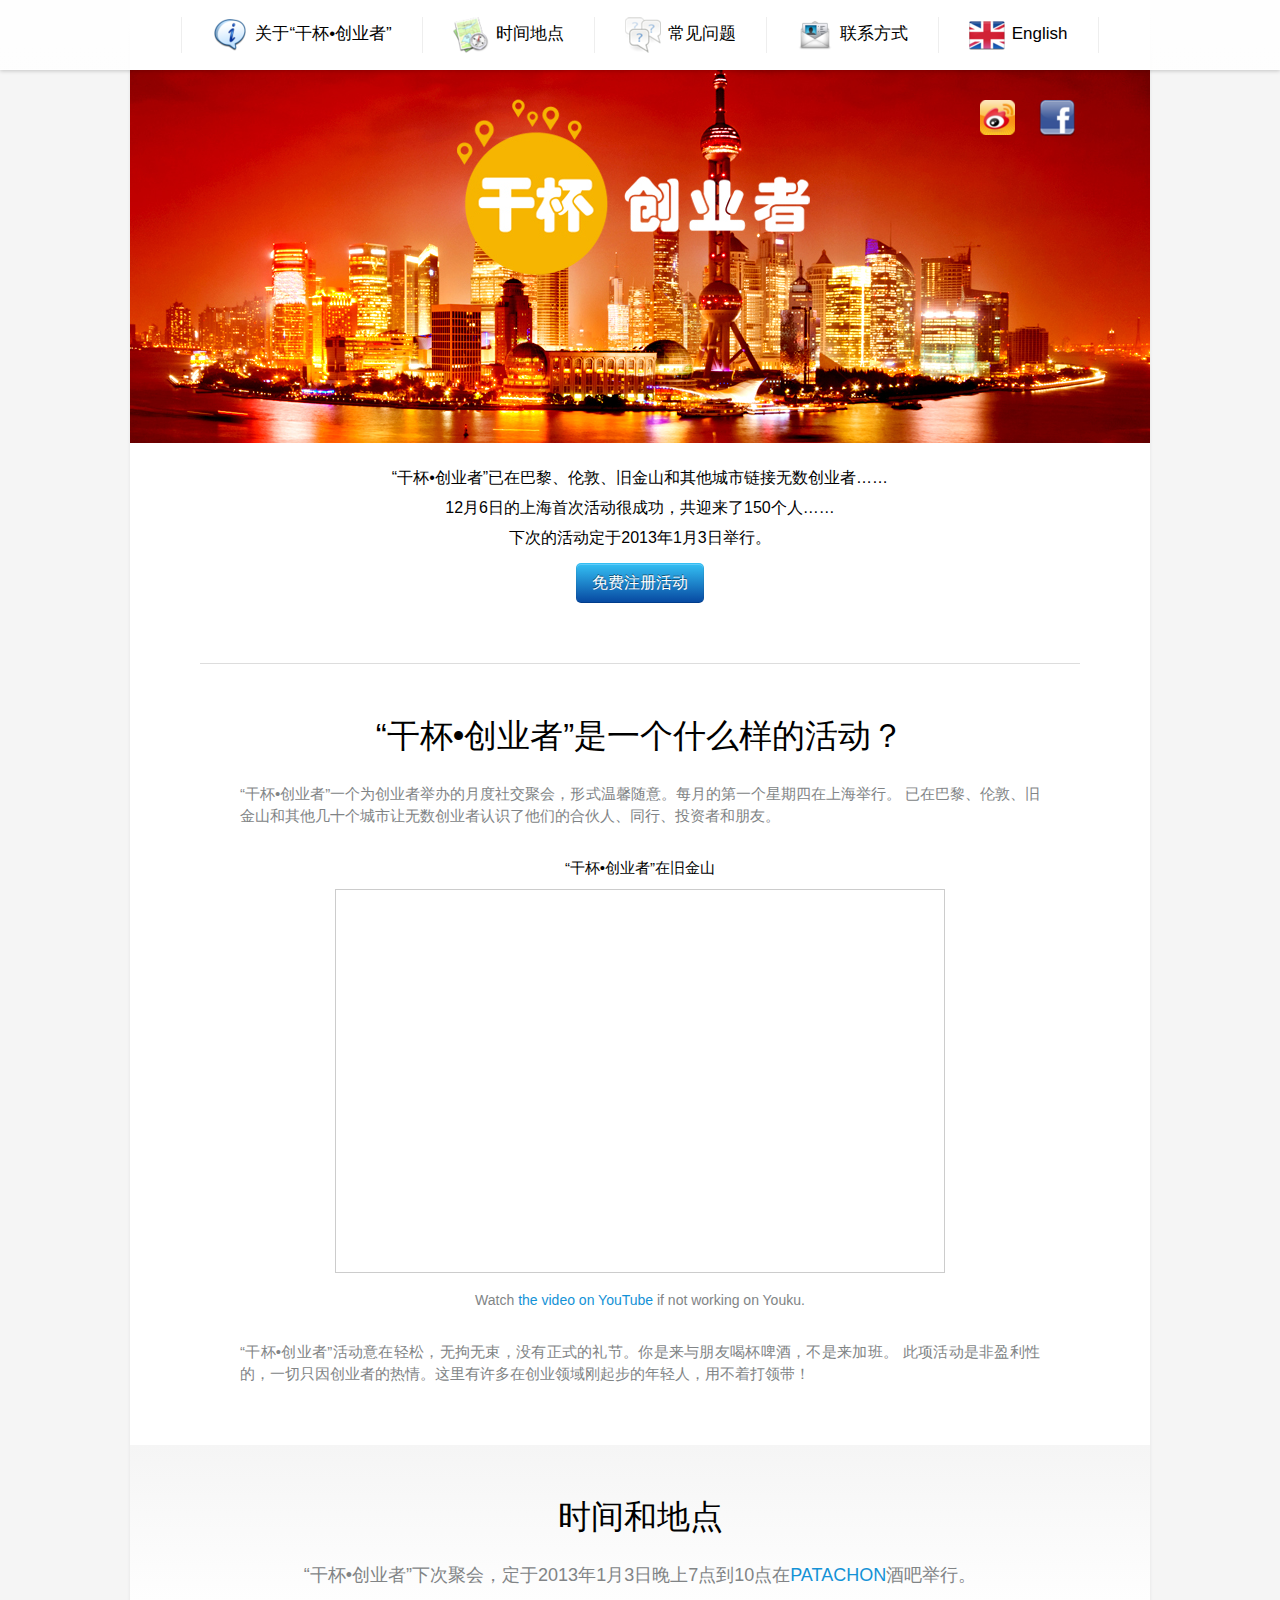
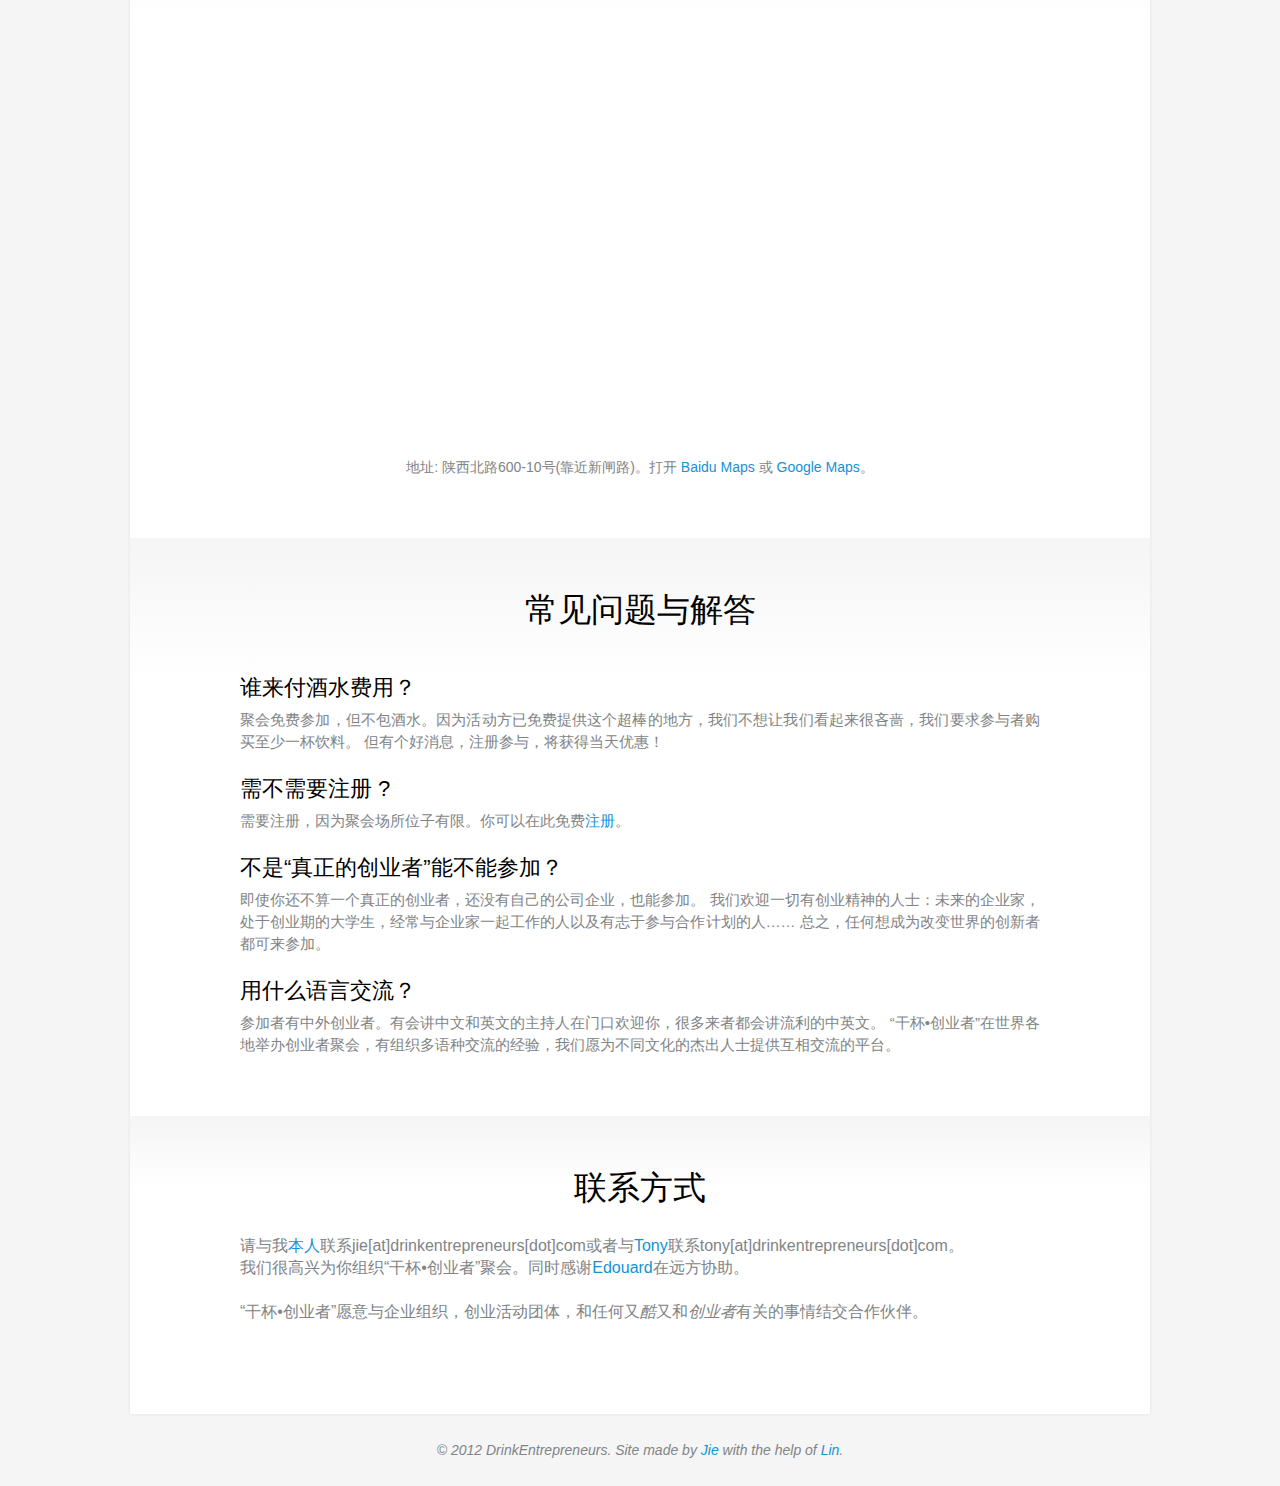
==== chinese.html @ 5ee430a0 "Initial commit" ====
<!DOCTYPE html>
<html class=" js no-touch csstransforms no-csstransforms3d csstransitions fontface video audio" lang="en">
  <head>
    <meta http-equiv="Content-Type" content="text/html; charset=UTF-8">
    <meta charset="utf-8">          
    <meta name="viewport" content="width=1024">
    <title>干杯•创业者</title>
    <link href="css/public.css" rel="stylesheet" type="text/css">
    <link href="css/wallet.css" rel="stylesheet" type="text/css">
    <link rel="shortcut icon" type="image/x-icon" href="images/favicon.png">
    <style type="text/css">
      body { display: none; font-family: "agb","helvetica neue",helvetica,arial,sans-serif;}
    
      .content-section h2 { 
        text-align: center; 
        margin-bottom: 35px; 
        font-family: "agb","helvetica neue",helvetica,arial,sans-serif;
      }
      
      .question { 
        text-align: justify; 
        font-size: 15px; 
        margin-bottom: 25px;       
      }
      
      .question-title { 
        font-size: 22px; 
        color: black; 
        margin-bottom: 10px;
        font-family: "agb","helvetica neue",helvetica,arial,sans-serif;
      }
      
      nav li {
        background-repeat: no-repeat; 
        background-position: 30px 0px;  
        display: inline-block;
        border-right: 1px solid #eeeeee;
        height: 36px;
        margin-top: 17px; 
        padding: 0px 30px
      }
      
      nav a {
        font-size: 17px; 
        margin-left: 43px; 
        line-height: 2em; 
        font-weight: normal; 
        font-family: "agb","helvetica neue",helvetica,arial,sans-serif;
        color: black;
      }
      
      nav a:link {color: black}
      nav a:visited {color: black}
      nav a:active {color: black}
      nav a:hover {color: #1492D6;}
      
      #countdown {
        padding-bottom: 40px; 
        margin: 0px 70px; 
        border-bottom: 1px solid #dddddd;
        text-align: center; 
        font-style: italic; 
        font-size: 13px;        
      }
      
      #social {
        position: absolute;
        top: 30px;
        left: 850px;
      }
      
         #yay {
        padding-bottom: 30px; 
        padding-top: 30px;
        margin: 0px 0px; 
        text-align: center; 
        font-style: italic; 
        border-bottom: 1px solid #dddddd;
        font-size: 25px;        
        color: orange;
        margin-bottom: 10px;
      }
      
    </style>
    <script src="js/modernizr.js" type="text/javascript"></script>
    <script src="js/jquery.min.js" type="text/javascript"></script>

  </head>
  
  <body class="lang-en country-US locale-en-US public cards-product-page has-hero-section" style="display: block; ">
    
   
<div class="header-wrapper">
  <header class="main-header " style="height: 70px;">
    <nav class="header-nav">    
      <ul style="text-align: center">
        <li style="background-image: url('images/what.png'); border-left: 1px solid #eeeeee;">
          <a class="scroll-animate" href="#what">  
            关于“干杯•创业者”
          </a>
        </li><li style="background-image: url('images/whenwhere.png');">
          <a class="scroll-animate" href="#whenwhere">  
            时间地点 
          </a>
        </li><li style="background-image: url('images/faq.png');">
          <a class="scroll-animate" href="#faq">  
            常见问题 
          </a>
        </li><li style="background-image: url('images/contact.png');">
          <a class="scroll-animate" href="#contact">  
            联系方式
          </a>
        </li><li style="background-image: url('images/uk.png');">
          <a class="scroll-animate" href="../">  
            English
          </a>
        </li>       
      </ul>
    </nav>
  </header>
</div>

    
    
<div class="main-content" id="content">
      
      
<section style="height: 70px;">    
</section>
      
      
<section style="position: relative; background-image: url('images/cover_chinese.jpg'); height: 373px;">         
  <div id="social">
    <a href="http://www.weibo.com/drinkentrepreneurs"><img src="images/weibo.png" style="margin-bottom: 1px; margin-right: 20px;"></a>
    <a href="http://www.facebook.com/drinkentrepreneurs.sh"><img src="images/fb.png"></a>
  </div>      
</section>      

<section>         
  <div style="padding-top: 20px; text-align: center; font-size: 16px; color: black; line-height: 30px; 
       font-family: 'agb','helvetica neue',helvetica,arial,sans-serif;">   
    “干杯•创业者”已在巴黎、伦敦、旧金山和其他城市链接无数创业者……<br/>
    12月6日的上海首次活动很成功，共迎来了150个人……<br/>
    下次的活动定于2013年1月3日举行。
  </div>
  <div style="text-align: center; padding-top: 10px; margin-bottom: 20px">
    <a href="https://yoopay.cn/event/drinkentrepreneurs" class="button primary-button scroll-to open-signup-drawer" 
       style="font-size: 16px; font-family: 'agb','helvetica neue',helvetica,arial,sans-serif; padding: 10px 15px;">免费注册活动</a>   
  </div>    
  <div id="countdown"></div>
</section> 
  
<section  id="what" class="content-section">
  <div style="font-size: 15px; text-align: justify; margin: 0px 50px">    
    <h2>“干杯•创业者”是一个什么样的活动？</h2>    
    <p>
      “干杯•创业者”一个为创业者举办的月度社交聚会，形式温馨随意。每月的第一个星期四在上海举行。
      已在巴黎、伦敦、旧金山和其他几十个城市让无数创业者认识了他们的合伙人、同行、投资者和朋友。      
    </p>    
    <div style="margin: 30px 0px; text-align: center">
      <p style="margin-bottom: 10px; font-size: 15px; color: black;  
         font-family: 'agb','helvetica neue',helvetica,arial,sans-serif;" >“干杯•创业者”在旧金山</p>
      
      <iframe style="border: 1px solid #cccccc" height=384 width=610 frameborder=0 src="http://player.youku.com/embed/XNDc4NzQ3Njgw"></iframe>
        
      <p style="margin-top: 10px; font-size: 14px">
        Watch <a href="http://www.youtube.com/watch?v=aeeYpbGVeFc">the video on YouTube</a> if not working on Youku.        
      </p>  
    </div>  
    <p>
      “干杯•创业者”活动意在轻松，无拘无束，没有正式的礼节。你是来与朋友喝杯啤酒，不是来加班。
      此项活动是非盈利性的，一切只因创业者的热情。这里有许多在创业领域刚起步的年轻人，用不着打领带！      
    </p>     
  </div>
</section>
  
      
<section id="whenwhere" class="content-section made-for-mobile">
  <div style="font-size: 18px; text-align: justify;">    
    <h2>时间和地点</h2>    
    <p style="text-align: center; margin-bottom: 35px">
      “干杯•创业者”下次聚会，定于2013年1月3日晚上7点到10点在<a href="http://www.patachoncafe.com/">PATACHON</a>酒吧举行。<br/>      
    </p>        
    <div style="margin: auto; width: 700px;">      
    <iframe width="700" height="420" frameborder="0" scrolling="no" marginheight="0" marginwidth="0" src="https://maps.google.com/maps/ms?msid=217042397330915588977.0004d1cc1b03db2b5a679&amp;msa=0&amp;ie=UTF8&amp;t=m&amp;ll=31.236509,121.453257&amp;spn=0.030823,0.059996&amp;z=14&amp;iwloc=0004d1cc1e9d0b90e06e7&amp;output=embed"></iframe>
    <div style="font-size: 14px; margin-top: 10px; text-align: center">
    地址: 	陕西北路600-10号(靠近新闸路)。打开 
    <a href="http://j.map.baidu.com/poGUg">Baidu Maps</a> 或  
    <a href="https://maps.google.com/maps/ms?msid=217042397330915588977.0004d1cc1b03db2b5a679&msa=0&ll=31.23333,121.452066&spn=0.002436,0.005735">
          Google Maps</a>。 
      
    </div>  
    </div>   
  </div>
</section>      

<section  id="faq" class="content-section made-for-mobile">
  <div style="font-size: 18px; text-align: justify;">    
    <h2>常见问题与解答</h2>    
    <div style="padding: 20px 50px 0px 50px;">
      
      <div class="question">
        <p class="question-title">谁来付酒水费用？</p>          
        <p>
          聚会免费参加，但不包酒水。因为活动方已免费提供这个超棒的地方，我们不想让我们看起来很吝啬，我们要求参与者购买至少一杯饮料。
          但有个好消息，注册参与，将获得当天优惠！
        </p>        
      </div>
      
      <div class="question">
        <p class="question-title">需不需要注册 ? </p>          
        <p>
          需要注册，因为聚会场所位子有限。你可以在此免费<a href="https://yoopay.cn/event/drinkentrepreneurs">注册</a>。          
        </p>        
      </div>
      
      <div class="question">  
        <p class="question-title">不是“真正的创业者”能不能参加？</p>    
        <p>      
          即使你还不算一个真正的创业者，还没有自己的公司企业，也能参加。
          我们欢迎一切有创业精神的人士：未来的企业家，处于创业期的大学生，经常与企业家一起工作的人以及有志于参与合作计划的人……
          总之，任何想成为改变世界的创新者都可来参加。
        </p>
      </div>
      
      <div class="question" style="margin-bottom: 0px;">  
        <p class="question-title">用什么语言交流？</p>    
        <p>      
          参加者有中外创业者。有会讲中文和英文的主持人在门口欢迎你，很多来者都会讲流利的中英文。
          “干杯•创业者”在世界各地举办创业者聚会，有组织多语种交流的经验，我们愿为不同文化的杰出人士提供互相交流的平台。
        </p>
      </div>
        
    </div>
    
  </div>
</section>      
      

<section  id="contact" class="content-section made-for-mobile">
  <div style="font-size: 16px; text-align: justify; margin: 0px 50px">    
    <h2>联系方式</h2>    
    <p>
      请与我<a href="http://www.linkedin.com/in/jiemg">本人</a>联系jie[at]drinkentrepreneurs[dot]com或者与<a href="http://www.linkedin.com/in/gootsingfun">Tony</a>联系tony[at]drinkentrepreneurs[dot]com。<br/>
      我们很高兴为你组织“干杯•创业者”聚会。同时感谢<a href="http://www.linkedin.com/in/edouardf">Edouard</a>在远方协助。
      <br/><br/>
      “干杯•创业者”愿意与企业组织，创业活动团体，和任何又<em>酷</em>又和<em>创业者</em>有关的事情结交合作伙伴。
    </p>             
  </div>
</section>  
  
    </div>

<footer style="padding: 25px; font-style: italic; text-align: center">
  © 2012 DrinkEntrepreneurs. Site made by <a href="http://www.linkedin.com/in/jiemg">Jie</a>
  with the help of <a href="http://www.weibo.com/denglulin">Lin</a>.
</footer>

  <script>
    (function() {
      
      
      var start = new Date(2013, 0, 3, 19);
      
      setInterval(function() {
        var t = t = start - new Date();
        var days, hours, mins, secs;        
        days = Math.floor(t / (24 * 3600000));
        t -= days * 24 * 3600000;
        hours = Math.floor(t / 3600000);
        t -= hours * 3600000;
        mins = Math.floor(t / 60000);
        t -= mins * 60000;
        secs = Math.floor(t / 1000);
        $('#countdown').html('离活动开始还有 '
          + days + '天 '
          + hours + '小时 '
          + mins + '分钟 '
          + secs + '秒'
        );
      }, 1000);
          
      
      $('.scroll-animate').click(function() {
        var scrollTime = {'#what': 800, '#whenwhere': 1200, '#faq': 1400, '#contact': 1800};
        var eltId;
        if (/(#[^#]+)$/.test(this.href)) {
          eltId = RegExp.$1;
          $('html, body').animate({        
            scrollTop: $(eltId).offset().top
          }, scrollTime[eltId]);  
        }      
      });
      
    })();            
  </script>  


</body></html>
---- css/public.css ----
html,body,div,span,applet,object,iframe,h1,h2,h3,h4,h5,h6,p,blockquote,pre,a,abbr,acronym,address,big,cite,code,del,dfn,em,img,ins,kbd,q,s,samp,small,strike,strong,sub,sup,tt,var,b,u,i,center,dl,dt,dd,ol,ul,li,fieldset,form,label,legend,table,caption,tbody,tfoot,thead,tr,th,td,article,aside,canvas,details,embed,figure,figcaption,footer,header,hgroup,menu,nav,output,ruby,section,summary,time,mark,audio,video{margin:0;padding:0;border:0;font:inherit;font-size:100%;vertical-align:baseline}html{line-height:1}ol,ul{list-style:none}table{border-collapse:collapse;border-spacing:0}caption,th,td{text-align:left;font-weight:normal;vertical-align:middle}q,blockquote{quotes:none}q:before,q:after,blockquote:before,blockquote:after{content:"";content:none}a img{border:none}article,aside,details,figcaption,figure,footer,header,hgroup,menu,nav,section,summary{display:block}*,*:after,*:before{-webkit-box-sizing:border-box;-moz-box-sizing:border-box;box-sizing:border-box}@font-face{font-family:"agel";src:url("http://squareup.com/fonts/el.eot");src:url("http://squareup.com/fonts/el.eot?#iefix") format("eot"),url("http://squareup.com/fonts/el.woff") format("woff"),url("http://squareup.com/fonts/el.ttf") format("truetype"),url("http://squareup.com/fonts/el.svgz#agel") format("svg"),url("http://squareup.com/fonts/el.svg#agel") format("svg");font-weight:normal;font-style:normal}@font-face{font-family:"agb";src:url("http://squareup.com/fonts/b.eot");src:url("http://squareup.com/fonts/b.eot?#iefix") format("eot"),url("https://squareup.com/fonts/b.woff") format("woff"),url("http://squareup.com/fonts/b.ttf") format("truetype"),url("http://squareup.com/fonts/b.svgz#agb") format("svg"),url("http://squareup.com/fonts/b.svg#agb") format("svg");font-weight:normal;font-style:normal}.hidden{display:none}.i-helper{position:relative}.i-helper sup{display:none;position:absolute;top:0;right:0;font-size:10px;color:#fff;font-weight:bold;padding:2px;background:#000}.i-helper:hover{background-color:#eee}.i-helper:hover sup{display:block}.control-sprite,.video-link-to-page:before,.video-link:before,.video-link-to-page:hover:before,.video-link:hover:before,.video-link-thumb:before,.video-link-thumb:hover:before{background:url('../images/video/control-s142419643a.png') no-repeat}.link-icon-sprite,.link-icon-play:after,.link-icon-arrow:after{background:url('../images/sprites/link-icon-s68c1164fb1.png') no-repeat}.link-icon,.link-icon-play,.link-icon-arrow{display:inline-block}.link-icon:after,.link-icon-play:after,.link-icon-arrow:after{display:-moz-inline-stack;display:inline-block;vertical-align:middle;*vertical-align:auto;zoom:1;*display:inline;content:" ";vertical-align:top;margin-left:4px;margin-top:1px}.link-icon-play:after{background-position:0 -25px;height:25px;width:26px}.link-icon-arrow:after{background-position:0 0;height:25px;width:26px}.ie8 .link-icon-arrow{vertical-align:middle}.icon-sprite,.message-box:after,.message-box-success:after,.message-box-error:after,.cardcase-message-success .sms-success,.icon-iphone:before,.icon-android:before,.icon-twitter:before,.icon-twitter-color:before,.icon-twitter:hover:before,.icon-twitter-color:hover:before,.icon-facebook:before,.icon-facebook-color:before,.icon-facebook:hover:before,.icon-facebook-color:hover:before{background:url('../images/form/icon-s7050c96a6a.png') no-repeat}.navigation-sprite,.navigation-amex,.navigation-ca,.navigation-cards-accepted,.navigation-current-left,.navigation-current-right,.navigation-discover,.navigation-feature-fast,.navigation-feature-price,.navigation-globe,.navigation-locale-active,.navigation-mastercard,.navigation-price,.navigation-register,.navigation-time,.navigation-usa,.navigation-visa,.navigation-wallet,.navigation-x-icon,.navigation-icon-register,.navigation-icon-cards,.nav-drawer .close-drawer,.nav-drawer .visa,.nav-drawer .mastercard,.nav-drawer .amex,.nav-drawer .discover,.nav-drawer .price,.nav-drawer .time,.selected-locale:after,.activation-selected-locale:after,.locale-prompt .locale.us span:before,.locale-prompt .activation-locale.us span:before,.activation-locale-prompt .locale.us span:before,.activation-locale-prompt .activation-locale.us span:before,.locale-prompt .locale.ca span:before,.locale-prompt .activation-locale.ca span:before,.activation-locale-prompt .locale.ca span:before,.activation-locale-prompt .activation-locale.ca span:before,.locale-prompt .locale.active span:after,.locale-prompt .activation-locale.active span:after,.activation-locale-prompt .locale.active span:after,.activation-locale-prompt .activation-locale.active span:after,.video-container .close-window{background:url('../images/sprites/navigation-s81c7de0ab4.png') no-repeat}.navigation-amex{background-position:0 -408px;height:25px;width:25px}.navigation-ca{background-position:0 -713px;height:16px;width:21px}.navigation-cards-accepted{background-position:0 -189px;height:31px;width:268px}.navigation-current-left{background-position:0 -582px;height:131px;width:3px}.navigation-current-right{background-position:0 -451px;height:131px;width:3px}.navigation-discover{background-position:0 -320px;height:25px;width:46px}.navigation-feature-fast{background-position:0 -375px;height:33px;width:25px}.navigation-feature-price{background-position:0 -220px;height:32px;width:43px}.navigation-globe{background-position:0 -433px;height:18px;width:19px}.navigation-locale-active{background-position:0 -277px;height:18px;width:18px}.navigation-mastercard{background-position:0 -252px;height:25px;width:34px}.navigation-price{background-position:0 -98px;height:40px;width:51px}.navigation-register{background-position:0 -138px;height:51px;width:60px}.navigation-time{background-position:0 -51px;height:47px;width:33px}.navigation-usa{background-position:0 -729px;height:16px;width:21px}.navigation-visa{background-position:0 -295px;height:25px;width:35px}.navigation-wallet{background-position:0 0;height:51px;width:60px}.navigation-x-icon{background-position:0 -345px;height:30px;width:30px}.supported-devices-sprite,.supported-devices-apple,.supported-devices-check,.supported-devices-droid,.supported-devices li:after{background:url('../images/sprites/supported-devices-s23dc1a5f0c.png') no-repeat}.supported-devices-apple{background-position:0 -13px;height:18px;width:15px}.supported-devices-check{background-position:0 0;height:13px;width:13px}.supported-devices-droid{background-position:0 -31px;height:23px;width:20px}.payment-types-sprite,.payment-types-american-express,.payment-types-card,.payment-types-cash,.payment-types-cvv-american-express,.payment-types-cvv,.payment-types-diners,.payment-types-discover,.payment-types-jcb,.payment-types-mastercard,.payment-types-other,.payment-types-redeem,.payment-types-square,.payment-types-tab,.payment-types-total,.payment-types-visa{text-indent:-119988px;overflow:hidden;text-align:left;display:-moz-inline-stack;display:inline-block;vertical-align:middle;*vertical-align:auto;zoom:1;*display:inline;vertical-align:baseline;width:32px;height:22px}.payment-types-sprite,.payment-types-american-express,.payment-types-card,.payment-types-cash,.payment-types-cvv-american-express,.payment-types-cvv,.payment-types-diners,.payment-types-discover,.payment-types-jcb,.payment-types-mastercard,.payment-types-other,.payment-types-redeem,.payment-types-square,.payment-types-tab,.payment-types-total,.payment-types-visa{background:url('../images/sprites/payment-types-s45d1b2ec52.png') no-repeat}.payment-types-american-express{background-position:0 -138px}.payment-types-card{background-position:0 -50px}.payment-types-cash{background-position:0 -314px}.payment-types-cvv-american-express{background-position:0 -28px}.payment-types-cvv{background-position:0 -204px}.payment-types-diners{background-position:0 -160px}.payment-types-discover{background-position:0 -226px}.payment-types-jcb{background-position:0 -182px}.payment-types-mastercard{background-position:0 -94px}.payment-types-other{background-position:0 -270px}.payment-types-redeem{background-position:0 -248px}.payment-types-square{background-position:0 -292px}.payment-types-tab{background-position:0 -72px}.payment-types-total{background-position:0 0}.payment-types-visa{background-position:0 -116px}@media only screen and (max-device-width: 480px){html{-webkit-text-size-adjust:none}}body{-webkit-font-smoothing:antialiased;-webkit-text-stroke:1px rgba(0,0,0,0);color:#818486}body,table,input,textarea,select,button{font:normal 14px "helvetica neue",helvetica,arial,sans-serif;line-height:22px}pre,code{font:normal 13px courier,"courier new",fixed-width;line-height:22px}em{font-style:italic}strong,th{font-weight:bold}td{vertical-align:top}small{font-size:12px;line-height:inherit}.inverted-section{color:#fff}h1,h2,h3,h4{color:#000;font-weight:normal}.inverted-section h1,.inverted-section h2,.inverted-section h3,.inverted-section h4{color:#fff}h1{font:44px/1 "helvetica neue",helvetica,arial,sans-serif}.fontface h1{font-family:"agb","helvetica neue",helvetica,arial,sans-serif}.inverted-section h1{color:#fff}.content-header h1{line-height:33px}h2{font-size:33px;line-height:34px}h2:first-child{line-height:24px}h1 .product-name,h2 .product-name{font-weight:100}.fontface h1 .product-name,.fontface h2 .product-name{font-family:"agel","agb","helvetica neue",helvetica,arial,sans-serif}h3{font-size:27px;line-height:34px}h4{font-size:18px;line-height:24px}.control-sprite,.video-link-to-page:before,.video-link:before,.video-link-to-page:hover:before,.video-link:hover:before,.video-link-thumb:before,.video-link-thumb:hover:before{background:url('../images/video/control-s142419643a.png') no-repeat}.link-icon-sprite,.link-icon-play:after,.link-icon-arrow:after{background:url('../images/sprites/link-icon-s68c1164fb1.png') no-repeat}.link-icon,.link-icon-play,.link-icon-arrow{display:inline-block}.link-icon:after,.link-icon-play:after,.link-icon-arrow:after{display:-moz-inline-stack;display:inline-block;vertical-align:middle;*vertical-align:auto;zoom:1;*display:inline;content:" ";vertical-align:top;margin-left:4px;margin-top:1px}.link-icon-play:after{background-position:0 -25px;height:25px;width:26px}.link-icon-arrow:after{background-position:0 0;height:25px;width:26px}.ie8 .link-icon-arrow{vertical-align:middle}.icon-sprite,.message-box:after,.message-box-success:after,.message-box-error:after,.cardcase-message-success .sms-success,.icon-iphone:before,.icon-android:before,.icon-twitter:before,.icon-twitter-color:before,.icon-twitter:hover:before,.icon-twitter-color:hover:before,.icon-facebook:before,.icon-facebook-color:before,.icon-facebook:hover:before,.icon-facebook-color:hover:before{background:url('../images/form/icon-s7050c96a6a.png') no-repeat}.navigation-sprite,.navigation-amex,.navigation-ca,.navigation-cards-accepted,.navigation-current-left,.navigation-current-right,.navigation-discover,.navigation-feature-fast,.navigation-feature-price,.navigation-globe,.navigation-locale-active,.navigation-mastercard,.navigation-price,.navigation-register,.navigation-time,.navigation-usa,.navigation-visa,.navigation-wallet,.navigation-x-icon,.navigation-icon-register,.navigation-icon-cards,.nav-drawer .close-drawer,.nav-drawer .visa,.nav-drawer .mastercard,.nav-drawer .amex,.nav-drawer .discover,.nav-drawer .price,.nav-drawer .time,.selected-locale:after,.activation-selected-locale:after,.locale-prompt .locale.us span:before,.locale-prompt .activation-locale.us span:before,.activation-locale-prompt .locale.us span:before,.activation-locale-prompt .activation-locale.us span:before,.locale-prompt .locale.ca span:before,.locale-prompt .activation-locale.ca span:before,.activation-locale-prompt .locale.ca span:before,.activation-locale-prompt .activation-locale.ca span:before,.locale-prompt .locale.active span:after,.locale-prompt .activation-locale.active span:after,.activation-locale-prompt .locale.active span:after,.activation-locale-prompt .activation-locale.active span:after,.video-container .close-window{background:url('../images/sprites/navigation-s81c7de0ab4.png') no-repeat}.navigation-amex{background-position:0 -408px;height:25px;width:25px}.navigation-ca{background-position:0 -713px;height:16px;width:21px}.navigation-cards-accepted{background-position:0 -189px;height:31px;width:268px}.navigation-current-left{background-position:0 -582px;height:131px;width:3px}.navigation-current-right{background-position:0 -451px;height:131px;width:3px}.navigation-discover{background-position:0 -320px;height:25px;width:46px}.navigation-feature-fast{background-position:0 -375px;height:33px;width:25px}.navigation-feature-price{background-position:0 -220px;height:32px;width:43px}.navigation-globe{background-position:0 -433px;height:18px;width:19px}.navigation-locale-active{background-position:0 -277px;height:18px;width:18px}.navigation-mastercard{background-position:0 -252px;height:25px;width:34px}.navigation-price{background-position:0 -98px;height:40px;width:51px}.navigation-register{background-position:0 -138px;height:51px;width:60px}.navigation-time{background-position:0 -51px;height:47px;width:33px}.navigation-usa{background-position:0 -729px;height:16px;width:21px}.navigation-visa{background-position:0 -295px;height:25px;width:35px}.navigation-wallet{background-position:0 0;height:51px;width:60px}.navigation-x-icon{background-position:0 -345px;height:30px;width:30px}.supported-devices-sprite,.supported-devices-apple,.supported-devices-check,.supported-devices-droid,.supported-devices li:after{background:url('../images/sprites/supported-devices-s23dc1a5f0c.png') no-repeat}.supported-devices-apple{background-position:0 -13px;height:18px;width:15px}.supported-devices-check{background-position:0 0;height:13px;width:13px}.supported-devices-droid{background-position:0 -31px;height:23px;width:20px}.prose p,.prose ul,.prose ol,.prose blockquote,.prose address,.prose pre,.prose form{margin-bottom:20px}.prose p:last-child,.prose ul:last-child,.prose ol:last-child,.prose blockquote:last-child,.prose address:last-child,.prose pre:last-child,.prose form:last-child{margin-bottom:0}.prose h1,.prose h2,.prose h3{margin-bottom:5px}.prose h4{margin-bottom:3px}.prose h1+h2{margin-top:20px}.prose h1+p{margin-top:30px}.prose h1+.intro{margin-top:15px}.prose h1+p.deck{font-size:27px;line-height:36px;color:#a7a9aa;margin-top:12px}.prose h2+h3,.prose h2+h4{margin-top:20px}.prose h2+p{margin-top:10px}.prose h2+p.intro{margin-top:16px}.prose p+h2{margin-top:60px}.prose h3+p{margin-top:10px}.prose h3+h4{margin-top:40px}.prose h3+ul.bullet-list,.prose h3+ul.decimal-list,.prose h3+ul.alpha-list,.prose h3+ol.decimal-list{margin-top:10px}.prose ul.bullet-list+h3,.prose ul.decimal-list+h3,.prose ul.alpha-list+h3{margin-top:45px}.prose h2+h3.kicker{color:#818486;font-size:33px;margin:10px 0 20px}.prose h4+ul.bullet-list,.prose h4+ul.decimal-list,.prose h4+ul.alpha-list,.prose h4+ol.decimal-list{margin-top:10px}.prose p+h4{margin-top:30px}.prose p.intro{font-size:18px;line-height:26px}.prose blockquote{padding:20px 20px 0}.prose .bullet-list,.prose .decimal-list,.prose .alpha-list{list-style-type:disc;padding-left:1.25em}.prose .bullet-list li,.prose .decimal-list li,.prose .alpha-list li{margin-bottom:10px}.prose .decimal-list{list-style-type:decimal;padding-left:1.5em}.prose .alpha-list{list-style-type:lower-alpha;padding-left:1.5em}.prose .two-digit-decimal-list{padding-left:2em}.prose .tight-list li{margin-bottom:0}.manual-breaks{white-space:nowrap;overflow:auto}.step-list{counter-reset:section;overflow:hidden;*zoom:1}.step-list li{float:left}.step-list li:last-child{margin-right:0}.step-list li:before{counter-increment:section;content:counter(section);display:block;width:46px;height:46px;background:#f0f0f0;-webkit-border-radius:23px;-moz-border-radius:23px;-ms-border-radius:23px;-o-border-radius:23px;border-radius:23px;line-height:46px;font-size:26px;text-shadow:1px 1px 0 #fff;-webkit-box-shadow:inset 0 1px 1px rgba(0,0,0,0.3);-moz-box-shadow:inset 0 1px 1px rgba(0,0,0,0.3);box-shadow:inset 0 1px 1px rgba(0,0,0,0.3);text-align:center;margin-bottom:15px;color:#818486}.centered-step-list li{text-align:center}.centered-step-list li:before{margin-right:auto;margin-left:auto}.two-step-list li{width:435px;margin-right:30px}.ie8 .two-step-list li{margin-right:15px}.three-step-list li{width:280px;margin-right:30px}.ie8 .three-step-list li{margin-right:20px}.four-step-list li{width:204px;margin-right:28px}.ie8 .four-step-list li{margin-right:20px}.supported-devices{margin:25px 0 0 0;overflow:hidden;*zoom:1}.supported-devices h4{border-bottom:1px solid #e8e8e9;line-height:40px;font-weight:normal}.supported-devices li{position:relative;line-height:40px;border-bottom:1px solid #e8e8e9}.supported-devices li:after{content:"";display:block;position:absolute;right:0;top:10px;background-position:0 0;height:13px;width:13px}.supported-devices em{display:block;margin-top:10px;line-height:18px}.supported-devices .ios-devices,.supported-devices .android-devices{float:left;width:50%}.supported-devices .ios-devices h4:after,.supported-devices .android-devices h4:after{content:"";position:relative;display:inline-block;left:8px}a:link{-webkit-tap-highlight-color:#d4eefb}::-moz-selection{background:#cdd0d4;text-shadow:none}::selection{background:#cdd0d4;text-shadow:none}a{outline:0;text-decoration:none;color:#1492d6}a:visited,a.visited{color:#1492d6}a:hover,a.hover{color:#0e6999;outline:none}a:active,a.active{color:#094261}a.block,a.block-hover{display:block;color:#818486}a.block .link,a.block-hover .link{color:#1492d6}a.block:hover .link,a.block-hover:hover .link{color:#0e6999}a.block:active .link,a.block-hover:active .link{color:#094261}a.block-hover .link{color:#818486}a.block-hover:hover .link{color:#1492d6}.right-arrow:after{content:" ▸"}.lt-ie9 .right-arrow:after{content:" ►"}.centered-element,.header-nav,.nav-drawer .drawer-content,.footer-content,.main-content,.aside-content{width:1020px;margin:0 auto}html{background:#f5f5f5 url('../images/public/noise.gif') fixed}.nav-list{margin:0;padding:0;border:0;overflow:hidden;*zoom:1}.nav-list li{list-style-image:none;list-style-type:none;margin-left:0;display:-moz-inline-stack;display:inline-block;vertical-align:middle;*vertical-align:auto;zoom:1;*display:inline;white-space:nowrap}.horizontal-list,.article-nav{text-align:center}.horizontal-list .nav-list,.article-nav .nav-list{white-space:nowrap}.horizontal-list .nav-item,.article-nav .nav-item{margin-right:-1px;border-right:1px solid #e8e8e9;padding:0 14px;text-align:center;line-height:0.8}.horizontal-list .nav-item:last-child,.article-nav .nav-item:last-child{border:none;padding-right:0}.horizontal-list .nav-item:first-child,.article-nav .nav-item:first-child{padding-left:0}.horizontal-list .current,.article-nav .current{color:#373e43}.header-wrapper{position:relative}.main-header{background:#eee;background:rgba(255,255,255,0.95);background:-webkit-gradient(linear, 50% 0%, 50% 95, color-stop(0%, rgba(255,255,255,0.95)), color-stop(100%, rgba(255,255,255,0.85)));background:-webkit-linear-gradient(rgba(255,255,255,0.95) 0px,rgba(255,255,255,0.85) 95px);background:-moz-linear-gradient(rgba(255,255,255,0.95) 0px,rgba(255,255,255,0.85) 95px);background:-o-linear-gradient(rgba(255,255,255,0.95) 0px,rgba(255,255,255,0.85) 95px);background:linear-gradient(rgba(255,255,255,0.95) 0px,rgba(255,255,255,0.85) 95px);margin-bottom:50px;-webkit-box-shadow:0 1px 4px rgba(0,0,0,0.2);-moz-box-shadow:0 1px 4px rgba(0,0,0,0.2);box-shadow:0 1px 4px rgba(0,0,0,0.2);border-bottom:1px solid #fff;min-width:1020px;height:110px}.main-header .ie8{background:#fff}.has-hero-section .main-header{position:absolute;top:0;width:100%;z-index:100}.main-header a.home-link,.main-header a.nav-link{background:transparent;-webkit-transition:background 0.2s ease-in-out;-moz-transition:background 0.2s ease-in-out;-o-transition:background 0.2s ease-in-out;transition:background 0.2s ease-in-out}.main-header a.home-link:hover,.main-header a.nav-link:hover{background:#f0f0f0;background:-webkit-gradient(linear, 50% 0%, 50% 100%, color-stop(0%, rgba(63,71,77,0.14)), color-stop(100%, rgba(255,255,255,0)));background:-webkit-linear-gradient(rgba(63,71,77,0.14) 0%,rgba(255,255,255,0) 100%);background:-moz-linear-gradient(rgba(63,71,77,0.14) 0%,rgba(255,255,255,0) 100%);background:-o-linear-gradient(rgba(63,71,77,0.14) 0%,rgba(255,255,255,0) 100%);background:linear-gradient(rgba(63,71,77,0.14) 0%,rgba(255,255,255,0) 100%)}.main-header .home-link,.main-header .actions,.main-header .product-nav{position:absolute;top:0;height:110px}.main-header .home-link{left:0;display:block;width:232px;padding:41px 60px 0}.main-header .actions{right:1px;z-index:1;width:192px;padding:20px 0 0 60px;background:url('[data-uri]') no-repeat}.authenticated .main-header .actions{padding:40px 0 0;text-align:center}.authenticated .main-header .actions a{display:block}.main-header .actions .account-link{margin-bottom:9px;font-weight:bold}.cards-product-page .main-header .actions{background:0}.main-header .signup-button{margin-bottom:11px}.header-nav{position:relative;*zoom:1;width:1020px}.header-nav:after{content:"";display:table;clear:both}.product-nav{right:192px;width:597px;background:url('[data-uri]') no-repeat;padding-left:1px}.square-product-page .product-nav{background:none}.product-nav .nav-link{display:block;position:relative;text-align:center;height:110px;padding:73px 0 0;font-size:13px;color:#a7a9aa}.product-nav .nav-link:active{-webkit-box-shadow:inset 0 5px 16px rgba(66,69,72,0.35);-moz-box-shadow:inset 0 5px 16px rgba(66,69,72,0.35);box-shadow:inset 0 5px 16px rgba(66,69,72,0.35)}.product-nav strong{color:#3f474c;opacity:1;-webkit-transition:opacity 0.2s ease-in-out;-moz-transition:opacity 0.2s ease-in-out;-o-transition:opacity 0.2s ease-in-out;transition:opacity 0.2s ease-in-out}.ie8 .product-nav strong,.ie9 .product-nav strong{opacity:1;display:block}.product-nav span.nav-link{position:relative;background:#e8e8e8;background:-webkit-gradient(linear, 50% 0%, 50% 80, color-stop(0%, #e8e8e8), color-stop(100%, rgba(232,232,232,0)));background:-webkit-linear-gradient(#e8e8e8 0px,rgba(232,232,232,0) 80px);background:-moz-linear-gradient(#e8e8e8 0px,rgba(232,232,232,0) 80px);background:-o-linear-gradient(#e8e8e8 0px,rgba(232,232,232,0) 80px);background:linear-gradient(#e8e8e8 0px,rgba(232,232,232,0) 80px)}.product-nav span.nav-link:before,.product-nav span.nav-link:after{position:absolute;top:0;content:"";width:100%;height:100%;-webkit-mask-image:-webkit-gradient(linear, left top, left bottom, color-stop(0, #000), color-stop(0.15, rgba(0,0,0,0.5)), color-stop(0.9, rgba(0,0,0,0)))}.product-nav span.nav-link:before{right:0;-webkit-box-shadow:inset -1px 0 1px rgba(0,0,0,0.25);-moz-box-shadow:inset -1px 0 1px rgba(0,0,0,0.25);box-shadow:inset -1px 0 1px rgba(0,0,0,0.25)}.product-nav span.nav-link:after{left:0;-webkit-box-shadow:inset 1px 0 1px rgba(0,0,0,0.25);-moz-box-shadow:inset 1px 0 1px rgba(0,0,0,0.25);box-shadow:inset 1px 0 1px rgba(0,0,0,0.25)}.product-nav .tagline{display:block;font-size:12px;line-height:12px;color:#939799}.product-nav .nav-icon{position:absolute;top:21px}.register-nav-item{width:298px}.wallet-nav-item{width:298px;background:url('[data-uri]') left 0 no-repeat}.navigation-icon-register{background-position:0 -138px;height:51px;width:60px;left:119px}.navigation-icon-cards{background-position:0 0;height:51px;width:60px;left:119px}.nav-drawer{width:100%;min-width:1020px;background:#1d1e20 url('[data-uri]');background:url('[data-uri]'),-webkit-gradient(linear, 50% 0%, 50% 100%, color-stop(0%, #1d1e20), color-stop(75%, rgba(58,60,61,0.8)), color-stop(100%, #1d1e20)),#1d1e20;background:url('[data-uri]'),-webkit-linear-gradient(#1d1e20 0%,rgba(58,60,61,0.8) 75%,#1d1e20 100%),#1d1e20;background:url('[data-uri]'),-moz-linear-gradient(#1d1e20 0%,rgba(58,60,61,0.8) 75%,#1d1e20 100%),#1d1e20;background:url('[data-uri]'),-o-linear-gradient(#1d1e20 0%,rgba(58,60,61,0.8) 75%,#1d1e20 100%),#1d1e20;background:url('[data-uri]'),linear-gradient(#1d1e20 0%,rgba(58,60,61,0.8) 75%,#1d1e20 100%),#1d1e20;display:none;position:relative}.nav-drawer .drawer-content{position:relative;display:none;width:1020px;-webkit-box-shadow:0 1px rgba(0,0,0,0.1);-moz-box-shadow:0 1px rgba(0,0,0,0.1);box-shadow:0 1px rgba(0,0,0,0.1);padding:30px 60px}.nav-drawer .drawer-content .ie8{background-color:#15191a}.nav-drawer .drawer-content h2{text-align:left;color:#fff}.fontface .nav-drawer .drawer-content h2{font-family:"agb","helvetica neue",helvetica,arial,sans-serif}.nav-drawer .drawer-content h2,.nav-drawer .drawer-content p{text-shadow:1px 1px 0 rgba(0,0,0,0.5)}.nav-drawer .close-drawer{background-position:0 -345px;height:30px;width:30px;text-indent:-119988px;overflow:hidden;text-align:left;position:absolute;right:20px;top:45px}.nav-drawer .signup-errors{margin-bottom:0}.nav-drawer .signin-form{left:190px}.nav-drawer .features{overflow:hidden;*zoom:1;margin:27px 0 -10px;color:#818486}.nav-drawer .feature{height:65px;position:relative;float:left;padding-top:10px;border-left:1px solid rgba(255,255,255,0.05);-webkit-box-shadow:-1px 0 0 rgba(0,0,0,0.35);-moz-box-shadow:-1px 0 0 rgba(0,0,0,0.35);box-shadow:-1px 0 0 rgba(0,0,0,0.35)}.nav-drawer .feature:first-child{border-left:none;-webkit-box-shadow:none;-moz-box-shadow:none;box-shadow:none}.nav-drawer .feature-cards{width:215px;padding:20px 0 0 0}.nav-drawer .feature-cards i{float:left;margin-right:15px}.nav-drawer .visa{background-position:0 -295px;height:25px;width:35px}.nav-drawer .mastercard{background-position:0 -252px;height:25px;width:34px}.nav-drawer .amex{background-position:0 -408px;height:25px;width:25px}.nav-drawer .discover{background-position:0 -320px;height:25px;width:46px}.nav-drawer .price,.nav-drawer .time{position:absolute}.nav-drawer .price{background-position:0 -98px;height:40px;width:51px;top:12px;left:17px}.nav-drawer .time{background-position:0 -51px;height:47px;width:33px;top:10px;left:20px}.nav-drawer .feature-price{width:240px;padding-left:80px}.nav-drawer .feature-time{width:240px;padding-left:70px}.nav-drawer .feature-device{padding-left:27px}.nav-drawer .signup-section{height:300px}.nav-drawer .signup-section .intro{text-align:left}.nav-drawer .signin-section{position:relative;height:123px}.page-error .nav-drawer .signin-section{height:150px}.nav-drawer .signin-section .signin-form{position:absolute;top:45px}.nav-drawer .signin-section .title{position:absolute;top:42px;left:60px}.nav-drawer .signin-section .account-actions{position:absolute;line-height:18px;top:53px;left:775px}.nav-drawer .signin-section .close-drawer{top:48px}.article-nav{padding-top:60px;font-size:18px}.article-nav .nav-list{padding-bottom:60px}.article-nav .nav-item{padding:0 20px}.footer-content{padding:30px 0 60px;color:#a7a9aa;text-shadow:0 1px 0 #fff}.footer-content .nav-list .nav-item:after{content:"";position:absolute;right:0;top:6px;height:12px;width:1px;background-color:#e2e2e2;border-bottom:1px solid #fff}.nav-list .nav-item{vertical-align:baseline;padding:0 16px;position:relative}.nav-list .nav-item a{color:#a7a9aa;-webkit-transition:color 0.3s ease-in-out;-moz-transition:color 0.3s ease-in-out;-o-transition:color 0.3s ease-in-out;transition:color 0.3s ease-in-out}.nav-list .nav-item a:hover{color:#454a4f}.nav-list .nav-item:last-child:after{content:none}.top-tier{text-align:center;border-bottom:1px solid #e2e2e2;padding:0 0 16px;margin-bottom:8px}.bottom-tier{padding:0 12px}.copyright{float:right;padding:8px 16px 0 0}.locale-selector,.activation-locale-selector{position:relative}.activation-locale-selector{width:200px}.selected-locale,.activation-selected-locale{position:relative;display:inline-block;padding:8px 40px 8px 16px;border-radius:6px;cursor:pointer;color:#a7a9aa}.selected-locale:after,.activation-selected-locale:after{content:"";background-position:0 -433px;height:18px;width:19px;position:absolute;right:15px;top:10px}.selected-locale:hover,.activation-selected-locale:hover{background-image:-webkit-gradient(linear, 50% 0%, 50% 100%, color-stop(0%, rgba(0,0,0,0.02)), color-stop(100%, rgba(0,0,0,0.08)));background-image:-webkit-linear-gradient(rgba(0,0,0,0.02),rgba(0,0,0,0.08));background-image:-moz-linear-gradient(rgba(0,0,0,0.02),rgba(0,0,0,0.08));background-image:-o-linear-gradient(rgba(0,0,0,0.02),rgba(0,0,0,0.08));background-image:linear-gradient(rgba(0,0,0,0.02),rgba(0,0,0,0.08));-webkit-box-shadow:0 -1px #fff,inset 0 -1px rgba(0,0,0,0.07),inset 1px 0 rgba(0,0,0,0.02),inset -1px 0 rgba(0,0,0,0.02);-moz-box-shadow:0 -1px #fff,inset 0 -1px rgba(0,0,0,0.07),inset 1px 0 rgba(0,0,0,0.02),inset -1px 0 rgba(0,0,0,0.02);box-shadow:0 -1px #fff,inset 0 -1px rgba(0,0,0,0.07),inset 1px 0 rgba(0,0,0,0.02),inset -1px 0 rgba(0,0,0,0.02)}.selected-locale:active,.selected-locale:active:hover,.activation-selected-locale:active,.activation-selected-locale:active:hover{background-color:#e7e7e7;background-image:none;-webkit-box-shadow:inset 0 0 3px rgba(0,0,0,0.2),inset 0 1px rgba(0,0,0,0.05),0 1px #fff;-moz-box-shadow:inset 0 0 3px rgba(0,0,0,0.2),inset 0 1px rgba(0,0,0,0.05),0 1px #fff;box-shadow:inset 0 0 3px rgba(0,0,0,0.2),inset 0 1px rgba(0,0,0,0.05),0 1px #fff}.selected-locale:hover,.selected-locale:active,.active .selected-locale,.selected-locale:visited,.activation-selected-locale:hover,.activation-selected-locale:active,.active .activation-selected-locale,.activation-selected-locale:visited{color:#a7a9aa}.active .selected-locale,.active .selected-locale:hover,.active .activation-selected-locale,.active .activation-selected-locale:hover{background-image:none;background-color:#e8e8e8;-webkit-box-shadow:inset 0 0 3px rgba(0,0,0,0.1),inset 0 1px rgba(0,0,0,0.05),0 1px #fff;-moz-box-shadow:inset 0 0 3px rgba(0,0,0,0.1),inset 0 1px rgba(0,0,0,0.05),0 1px #fff;box-shadow:inset 0 0 3px rgba(0,0,0,0.1),inset 0 1px rgba(0,0,0,0.05),0 1px #fff}.locale-list,.activation-locale-list{margin-top:15px}.locale-prompt,.activation-locale-prompt{position:absolute;bottom:52px;left:0;width:242px;padding:25px 0;z-index:1000;background-color:#f5f5f5;background-image:-webkit-gradient(linear, 50% 0%, 50% 100%, color-stop(0%, #fafafa), color-stop(100%, #f5f5f5));background-image:-webkit-linear-gradient(#fafafa,#f5f5f5);background-image:-moz-linear-gradient(#fafafa,#f5f5f5);background-image:-o-linear-gradient(#fafafa,#f5f5f5);background-image:linear-gradient(#fafafa,#f5f5f5);-webkit-box-shadow:inset 0 0 0 1px rgba(255,255,255,0.9),0 0 0 1px rgba(0,0,0,0.08),0 3px 8px rgba(0,0,0,0.2);-moz-box-shadow:inset 0 0 0 1px rgba(255,255,255,0.9),0 0 0 1px rgba(0,0,0,0.08),0 3px 8px rgba(0,0,0,0.2);box-shadow:inset 0 0 0 1px rgba(255,255,255,0.9),0 0 0 1px rgba(0,0,0,0.08),0 3px 8px rgba(0,0,0,0.2);border-radius:6px;filter:progid:DXImageTransform.Microsoft.Alpha(Opacity=0);opacity:0;visibility:hidden;-webkit-transform:translate3d(0, 14px, 0);-moz-transform:translate3d(0, 14px, 0);-ms-transform:translate3d(0, 14px, 0);-o-transform:translate3d(0, 14px, 0);transform:translate3d(0, 14px, 0);-webkit-transition:visibility 0s linear,opacity 0.5s ease-in-out,-webkit-transform 0.5s ease-in-out;-webkit-transition-delay:0.5s,0s,0s;-moz-transition:visibility 0s linear 0.5s,opacity 0.5s ease-in-out,-moz-transform 0.5s ease-in-out;-o-transition:visibility 0s linear 0.5s,opacity 0.5s ease-in-out,-o-transform 0.5s ease-in-out;transition:visibility 0s linear 0.5s,opacity 0.5s ease-in-out,transform 0.5s ease-in-out}.active .locale-prompt,.active .activation-locale-prompt{filter:progid:DXImageTransform.Microsoft.Alpha(Opacity=100);opacity:1;visibility:visible;-webkit-transform:translate3d(0, 0, 0);-moz-transform:translate3d(0, 0, 0);-ms-transform:translate3d(0, 0, 0);-o-transform:translate3d(0, 0, 0);transform:translate3d(0, 0, 0);-webkit-transition:visibility 0s linear,opacity 0.5s ease-in-out,-webkit-transform 0.5s cubic-bezier(0.175, 0.855, 0.32, 1.275);-webkit-transition-delay:0s,0s,0s;-moz-transition:visibility 0s linear 0s,opacity 0.5s ease-in-out,-moz-transform 0.5s cubic-bezier(0.175, 0.855, 0.32, 1.275);-o-transition:visibility 0s linear 0s,opacity 0.5s ease-in-out,-o-transform 0.5s cubic-bezier(0.175, 0.855, 0.32, 1.275);transition:visibility 0s linear 0s,opacity 0.5s ease-in-out,transform 0.5s cubic-bezier(0.175, 0.855, 0.32, 1.275)}.locale-prompt:before,.activation-locale-prompt:before{content:"";display:block;width:14px;height:14px;background:#f5f5f5;position:absolute;left:22px;bottom:-7px;-webkit-transform:rotate(45deg);-moz-transform:rotate(45deg);-ms-transform:rotate(45deg);-o-transform:rotate(45deg);transform:rotate(45deg);border:solid rgba(0,0,0,0.2);border-width:0 1px 1px 0;-webkit-box-shadow:2px 2px 4px rgba(0,0,0,0.06);-moz-box-shadow:2px 2px 4px rgba(0,0,0,0.06);box-shadow:2px 2px 4px rgba(0,0,0,0.06)}.locale-prompt h3,.activation-locale-prompt h3{font-size:23px;line-height:26px;margin-bottom:10px;padding:0 26px}.locale-prompt .locale,.locale-prompt .activation-locale,.activation-locale-prompt .locale,.activation-locale-prompt .activation-locale{position:relative;padding:6px 28px 7px;font-size:16px;color:#818486;cursor:pointer}.locale-prompt .locale:hover,.locale-prompt .activation-locale:hover,.activation-locale-prompt .locale:hover,.activation-locale-prompt .activation-locale:hover{color:#444}.locale-prompt .locale span,.locale-prompt .activation-locale span,.activation-locale-prompt .locale span,.activation-locale-prompt .activation-locale span{position:relative;display:inline-block;padding:0 27px}.locale-prompt .locale span:before,.locale-prompt .activation-locale span:before,.activation-locale-prompt .locale span:before,.activation-locale-prompt .activation-locale span:before{content:"";position:absolute;left:0;top:3px}.locale-prompt .locale.us span:before,.locale-prompt .activation-locale.us span:before,.activation-locale-prompt .locale.us span:before,.activation-locale-prompt .activation-locale.us span:before{background-position:0 -729px;height:16px;width:21px}.locale-prompt .locale.ca span:before,.locale-prompt .activation-locale.ca span:before,.activation-locale-prompt .locale.ca span:before,.activation-locale-prompt .activation-locale.ca span:before{background-position:0 -713px;height:16px;width:21px}.locale-prompt .locale.active,.locale-prompt .activation-locale.active,.activation-locale-prompt .locale.active,.activation-locale-prompt .activation-locale.active{color:#363636;font-weight:500;background-color:#e9e9e9;-webkit-box-shadow:0 1px #fff,inset 1px 0 rgba(255,255,255,0.8),inset -1px 0 rgba(255,255,255,0.8),inset 0 0 4px rgba(0,0,0,0.06);-moz-box-shadow:0 1px #fff,inset 1px 0 rgba(255,255,255,0.8),inset -1px 0 rgba(255,255,255,0.8),inset 0 0 4px rgba(0,0,0,0.06);box-shadow:0 1px #fff,inset 1px 0 rgba(255,255,255,0.8),inset -1px 0 rgba(255,255,255,0.8),inset 0 0 4px rgba(0,0,0,0.06)}.locale-prompt .locale.active span:after,.locale-prompt .activation-locale.active span:after,.activation-locale-prompt .locale.active span:after,.activation-locale-prompt .activation-locale.active span:after{content:"";position:absolute;right:0;top:2px;background-position:0 -277px;height:18px;width:18px}.main-content,.aside-content{background:#fff no-repeat;border-bottom:1px solid #fff;-webkit-box-shadow:0 0 3px #e1e1e3;-moz-box-shadow:0 0 3px #e1e1e3;box-shadow:0 0 3px #e1e1e3}.aside-content{margin-top:20px}.content-header{margin:0 60px;padding-bottom:60px;text-align:center}.content-header:first-child{padding-top:60px}.content-section{margin:0 60px;border-top:1px solid #e8e8e9;padding:90px 0;position:relative}.content-section:first-child,.hero-section+.content-section{padding-top:60px;border-top:none}.content-section:only-child{padding:60px 0}.hero-section{padding:190px 60px 60px;margin:0;position:relative}.embossed-section{background:#ddd;background:-webkit-gradient(linear, 50% 0%, 50% 100%, color-stop(0%, rgba(0,0,0,0.07)), color-stop(100%, rgba(0,0,0,0)));background:-webkit-linear-gradient(rgba(0,0,0,0.07),rgba(0,0,0,0));background:-moz-linear-gradient(rgba(0,0,0,0.07),rgba(0,0,0,0));background:-o-linear-gradient(rgba(0,0,0,0.07),rgba(0,0,0,0));background:linear-gradient(rgba(0,0,0,0.07),rgba(0,0,0,0));-webkit-box-shadow:0 2px 0 rgba(255,255,255,0.75),0 0 0 1px rgba(0,0,0,0.15) inset,0 1px 1px -1px rgba(0,0,0,0.2) inset;-moz-box-shadow:0 2px 0 rgba(255,255,255,0.75),0 0 0 1px rgba(0,0,0,0.15) inset,0 1px 1px -1px rgba(0,0,0,0.2) inset;box-shadow:0 2px 0 rgba(255,255,255,0.75),0 0 0 1px rgba(0,0,0,0.15) inset,0 1px 1px -1px rgba(0,0,0,0.2) inset;-webkit-border-radius:6px;-moz-border-radius:6px;-ms-border-radius:6px;-o-border-radius:6px;border-radius:6px;margin:0 60px 60px}.embossed-section p{margin-top:5px}.ie8 .embossed-section{border:1px solid #b0b0b0}.inverted-section{background-color:#15191a}.inverted-section.content-header,.inverted-section.content-section{margin:0;padding-right:60px;padding-left:60px}.inverted-section.content-section{border-color:#fff}.content-header+.inverted-section.content-section{border:none;padding-top:0}.inverted-section .article-nav .current{color:#fff}.locale-selector,.activation-locale-selector{position:relative}.selected-locale,.activation-selected-locale{position:relative;display:inline-block;padding:8px 40px 8px 16px;border-radius:6px;cursor:pointer;color:#a7a9aa}.selected-locale:after,.activation-selected-locale:after{content:"";background-position:0 -433px;height:18px;width:19px;position:absolute;right:15px;top:10px}.selected-locale:hover,.activation-selected-locale:hover{background-image:-webkit-gradient(linear, 50% 0%, 50% 100%, color-stop(0%, rgba(0,0,0,0.02)), color-stop(100%, rgba(0,0,0,0.08)));background-image:-webkit-linear-gradient(rgba(0,0,0,0.02),rgba(0,0,0,0.08));background-image:-moz-linear-gradient(rgba(0,0,0,0.02),rgba(0,0,0,0.08));background-image:-o-linear-gradient(rgba(0,0,0,0.02),rgba(0,0,0,0.08));background-image:linear-gradient(rgba(0,0,0,0.02),rgba(0,0,0,0.08));-webkit-box-shadow:0 -1px #fff,inset 0 -1px rgba(0,0,0,0.07),inset 1px 0 rgba(0,0,0,0.02),inset -1px 0 rgba(0,0,0,0.02);-moz-box-shadow:0 -1px #fff,inset 0 -1px rgba(0,0,0,0.07),inset 1px 0 rgba(0,0,0,0.02),inset -1px 0 rgba(0,0,0,0.02);box-shadow:0 -1px #fff,inset 0 -1px rgba(0,0,0,0.07),inset 1px 0 rgba(0,0,0,0.02),inset -1px 0 rgba(0,0,0,0.02)}.selected-locale:active,.selected-locale:active:hover,.activation-selected-locale:active,.activation-selected-locale:active:hover{background-color:#e7e7e7;background-image:none;-webkit-box-shadow:inset 0 0 3px rgba(0,0,0,0.2),inset 0 1px rgba(0,0,0,0.05),0 1px #fff;-moz-box-shadow:inset 0 0 3px rgba(0,0,0,0.2),inset 0 1px rgba(0,0,0,0.05),0 1px #fff;box-shadow:inset 0 0 3px rgba(0,0,0,0.2),inset 0 1px rgba(0,0,0,0.05),0 1px #fff}.selected-locale:hover,.selected-locale:active,.active .selected-locale,.selected-locale:visited,.activation-selected-locale:hover,.activation-selected-locale:active,.active .activation-selected-locale,.activation-selected-locale:visited{color:#a7a9aa}.active .selected-locale,.active .selected-locale:hover,.active .activation-selected-locale,.active .activation-selected-locale:hover{background-image:none;background-color:#e8e8e8;-webkit-box-shadow:inset 0 0 3px rgba(0,0,0,0.1),inset 0 1px rgba(0,0,0,0.05),0 1px #fff;-moz-box-shadow:inset 0 0 3px rgba(0,0,0,0.1),inset 0 1px rgba(0,0,0,0.05),0 1px #fff;box-shadow:inset 0 0 3px rgba(0,0,0,0.1),inset 0 1px rgba(0,0,0,0.05),0 1px #fff}.locale-list{margin-top:15px}.locale-prompt{position:absolute;bottom:52px;left:0;width:244px;padding:25px 0;z-index:1000;background-image:-webkit-gradient(linear, 50% 0%, 50% 100%, color-stop(0%, #fafafa), color-stop(100%, #f5f5f5));background-image:-webkit-linear-gradient(#fafafa,#f5f5f5);background-image:-moz-linear-gradient(#fafafa,#f5f5f5);background-image:-o-linear-gradient(#fafafa,#f5f5f5);background-image:linear-gradient(#fafafa,#f5f5f5);-webkit-box-shadow:inset 0 0 0 1px rgba(255,255,255,0.9),0 0 0 1px rgba(0,0,0,0.08),0 3px 8px rgba(0,0,0,0.2);-moz-box-shadow:inset 0 0 0 1px rgba(255,255,255,0.9),0 0 0 1px rgba(0,0,0,0.08),0 3px 8px rgba(0,0,0,0.2);box-shadow:inset 0 0 0 1px rgba(255,255,255,0.9),0 0 0 1px rgba(0,0,0,0.08),0 3px 8px rgba(0,0,0,0.2);border-radius:6px;filter:progid:DXImageTransform.Microsoft.Alpha(Opacity=0);opacity:0;visibility:hidden;-webkit-transform:translate3d(0, 14px, 0);-moz-transform:translate3d(0, 14px, 0);-ms-transform:translate3d(0, 14px, 0);-o-transform:translate3d(0, 14px, 0);transform:translate3d(0, 14px, 0);-webkit-transition:visibility 0s linear,opacity 0.5s ease-in-out,-webkit-transform 0.5s ease-in-out;-webkit-transition-delay:0.5s,0s,0s;-moz-transition:visibility 0s linear 0.5s,opacity 0.5s ease-in-out,-moz-transform 0.5s ease-in-out;-o-transition:visibility 0s linear 0.5s,opacity 0.5s ease-in-out,-o-transform 0.5s ease-in-out;transition:visibility 0s linear 0.5s,opacity 0.5s ease-in-out,transform 0.5s ease-in-out}.active .locale-prompt{filter:progid:DXImageTransform.Microsoft.Alpha(Opacity=100);opacity:1;visibility:visible;-webkit-transform:translate3d(0, 0, 0);-moz-transform:translate3d(0, 0, 0);-ms-transform:translate3d(0, 0, 0);-o-transform:translate3d(0, 0, 0);transform:translate3d(0, 0, 0);-webkit-transition:visibility 0s linear,opacity 0.5s ease-in-out,-webkit-transform 0.5s cubic-bezier(0.175, 0.855, 0.32, 1.275);-webkit-transition-delay:0s,0s,0s;-moz-transition:visibility 0s linear 0s,opacity 0.5s ease-in-out,-moz-transform 0.5s cubic-bezier(0.175, 0.855, 0.32, 1.275);-o-transition:visibility 0s linear 0s,opacity 0.5s ease-in-out,-o-transform 0.5s cubic-bezier(0.175, 0.855, 0.32, 1.275);transition:visibility 0s linear 0s,opacity 0.5s ease-in-out,transform 0.5s cubic-bezier(0.175, 0.855, 0.32, 1.275)}.locale-prompt:before{content:"";display:block;width:14px;height:14px;background:#f5f5f5;position:absolute;left:22px;bottom:-7px;-webkit-transform:rotate(45deg);-moz-transform:rotate(45deg);-ms-transform:rotate(45deg);-o-transform:rotate(45deg);transform:rotate(45deg);border:solid rgba(0,0,0,0.2);border-width:0 1px 1px 0;-webkit-box-shadow:2px 2px 4px rgba(0,0,0,0.06);-moz-box-shadow:2px 2px 4px rgba(0,0,0,0.06);box-shadow:2px 2px 4px rgba(0,0,0,0.06)}.locale-prompt h3{font-size:23px;line-height:26px;margin-bottom:10px;padding:0 26px}.locale-prompt .locale{position:relative;padding:6px 28px 7px;font-size:16px;color:#818486;cursor:pointer}.locale-prompt .locale:hover{color:#444}.locale-prompt .locale span{position:relative;display:inline-block;padding:0 27px}.locale-prompt .locale span:before{content:"";position:absolute;left:0;top:3px}.locale-prompt .locale.us span:before{background-position:0 -729px;height:16px;width:21px}.locale-prompt .locale.ca span:before{background-position:0 -713px;height:16px;width:21px}.locale-prompt .locale.active{color:#363636;font-weight:500;background-color:#e9e9e9;-webkit-box-shadow:0 1px #fff,inset 1px 0 rgba(255,255,255,0.8),inset -1px 0 rgba(255,255,255,0.8),inset 0 0 4px rgba(0,0,0,0.06);-moz-box-shadow:0 1px #fff,inset 1px 0 rgba(255,255,255,0.8),inset -1px 0 rgba(255,255,255,0.8),inset 0 0 4px rgba(0,0,0,0.06);box-shadow:0 1px #fff,inset 1px 0 rgba(255,255,255,0.8),inset -1px 0 rgba(255,255,255,0.8),inset 0 0 4px rgba(0,0,0,0.06)}.locale-prompt .locale.active span:after{content:"";position:absolute;right:0;top:2px;background-position:0 -277px;height:18px;width:18px}.country-CA .top-tier{text-align:left}.country-CA .nav-list{margin-left:10px}.country-CA .nav-item{padding:0 25px}.locale-fr-CA .nav-list{margin-left:0 !important}.locale-fr-CA .nav-item{padding:0 14px !important}.locale-fr-CA .copyright{padding-right:5px}.locale-fr-CA .selected-locale{margin-left:-3px}.locale-fr-CA .cards-accepted .works-with{width:225px}.locale-fr-CA .pricing-description.home-arrow:after{right:-6px;bottom:4px}.locale-fr-CA .main-header .actions{padding:20px 0 0;text-align:center}.locale-fr-CA .main-header .actions .signup-button{padding:5px 26px}.locale-fr-CA .main-header-home .actions{padding:38px 0 0}.locale-fr-CA .main-header-home .actions .primary-button,.locale-fr-CA .main-header-home .actions .pagination .current,.pagination .locale-fr-CA .main-header-home .actions .current{padding:5px 26px}.message-box,.message-box-success,.message-box-error{-webkit-box-shadow:0 0 3px rgba(0,0,0,0.12) inset,0 1px 0 rgba(0,0,0,0.05) inset;-moz-box-shadow:0 0 3px rgba(0,0,0,0.12) inset,0 1px 0 rgba(0,0,0,0.05) inset;box-shadow:0 0 3px rgba(0,0,0,0.12) inset,0 1px 0 rgba(0,0,0,0.05) inset;-webkit-border-radius:5px;-moz-border-radius:5px;-ms-border-radius:5px;-o-border-radius:5px;border-radius:5px;position:relative;background:#a4a4a4;background-image:-webkit-gradient(linear, 50% 0%, 50% 100%, color-stop(0%, #9c9c9c), color-stop(100%, #a4a4a4));background-image:-webkit-linear-gradient(#9c9c9c,#a4a4a4);background-image:-moz-linear-gradient(#9c9c9c,#a4a4a4);background-image:-o-linear-gradient(#9c9c9c,#a4a4a4);background-image:linear-gradient(#9c9c9c,#a4a4a4);text-shadow:0 -1px #838484;color:#fff;padding:10px 50px 10px 15px;margin:0 0 15px;clear:both;min-height:24px;font-weight:bold}.message-box p,.message-box-success p,.message-box-error p,.message-box ul,.message-box-success ul,.message-box-error ul{margin-bottom:0}.message-box p,.message-box-success p,.message-box-error p{font-weight:bold}.message-box ul,.message-box-success ul,.message-box-error ul{list-style-type:disc;margin-left:20px;font-weight:normal}.message-box:after,.message-box-success:after,.message-box-error:after{content:"";background-position:0 0;height:21px;width:20px;display:block;position:absolute;top:11px;right:12px}.message-box-success{background:#1b942a;background-image:-webkit-gradient(linear, 50% 0%, 50% 100%, color-stop(0%, #198726), color-stop(100%, #1b942a));background-image:-webkit-linear-gradient(#198726,#1b942a);background-image:-moz-linear-gradient(#198726,#1b942a);background-image:-o-linear-gradient(#198726,#1b942a);background-image:linear-gradient(#198726,#1b942a);text-shadow:0 -1px #1a7e1c}.message-box-success:after{background-position:0 -40px;height:21px;width:20px}.message-box-error{background:#ef9000;background-image:-webkit-gradient(linear, 50% 0%, 50% 100%, color-stop(0%, #e08700), color-stop(100%, #ef9000));background-image:-webkit-linear-gradient(#e08700,#ef9000);background-image:-moz-linear-gradient(#e08700,#ef9000);background-image:-o-linear-gradient(#e08700,#ef9000);background-image:linear-gradient(#e08700,#ef9000);text-shadow:0 -1px #e8541c}.message-box-error:after{background-position:0 -135px;height:19px;width:20px}.cardcase-sms-instructions,.download-app-instructions{margin:5px 0 12px}.download-app-instructions{display:none}.cardcase-message-box{position:relative;height:82px}.homepage .cardcase-sms-send-error{height:120px}.cardcase-sms-form,.cardcase-message-success{-webkit-transition:opacity 0.3s ease-in-out;-moz-transition:opacity 0.3s ease-in-out;-o-transition:opacity 0.3s ease-in-out;transition:opacity 0.3s ease-in-out}.cardcase-sms-form{z-index:2}.cardcase-sms-send-success .cardcase-sms-form{z-index:1;opacity:0}.ie8 .cardcase-sms-send-success .cardcase-sms-form,.ie9 .cardcase-sms-send-success .cardcase-sms-form{opacity:1;display:none}.cardcase-message-success{position:absolute;z-index:1;opacity:0;background:#000;background:rgba(0,0,0,0.1);width:290px;border-radius:5px;text-align:center;color:#fff;-webkit-box-shadow:inset 0 2px 0 -1px rgba(0,0,0,0.2),inset 2px 0 0 -1px rgba(0,0,0,0.2),inset -2px 0 0 -1px rgba(0,0,0,0.3),inset 0 -2px 0 -1px rgba(255,255,255,0.2),inset 0 0 5px rgba(0,0,0,0.2);-moz-box-shadow:inset 0 2px 0 -1px rgba(0,0,0,0.2),inset 2px 0 0 -1px rgba(0,0,0,0.2),inset -2px 0 0 -1px rgba(0,0,0,0.3),inset 0 -2px 0 -1px rgba(255,255,255,0.2),inset 0 0 5px rgba(0,0,0,0.2);box-shadow:inset 0 2px 0 -1px rgba(0,0,0,0.2),inset 2px 0 0 -1px rgba(0,0,0,0.2),inset -2px 0 0 -1px rgba(0,0,0,0.3),inset 0 -2px 0 -1px rgba(255,255,255,0.2),inset 0 0 5px rgba(0,0,0,0.2);line-height:22px;padding:7px 0}.ie8 .cardcase-message-success,.ie9 .cardcase-message-success{opacity:1;display:none}.cardcase-message-success .sms-success{background-position:0 -61px;height:22px;width:22px;display:-moz-inline-stack;display:inline-block;vertical-align:middle;*vertical-align:auto;zoom:1;*display:inline;vertical-align:top}.cardcase-sms-send-success .cardcase-message-success{z-index:2;opacity:1}.ie8 .cardcase-sms-send-success .cardcase-message-success,.ie9 .cardcase-sms-send-success .cardcase-message-success{opacity:1;display:block}body{height:100%}.lightbox{position:absolute;top:0;bottom:0;left:0;right:0;position:fixed;display:none;z-index:10000}.lightbox .curtain{position:absolute;top:0;bottom:0;left:0;right:0;background:#000;background:rgba(0,0,0,0.3)}.lightbox .inner{display:block;position:absolute;left:50%}.lightbox .content{display:block;position:relative;left:-50%}.video-lightbox iframe{display:none}.video-lightbox .inner{position:static;left:auto;margin:192.5px auto 0;width:660px;cursor:pointer}.video-lightbox .inner .content{left:auto;background:#fff;padding:10px;-webkit-box-shadow:0 0 1px 0 rgba(0,0,0,0.4),0 10px 15px 0 rgba(0,0,0,0.2),0 5px 5px 0 rgba(0,0,0,0.2);-moz-box-shadow:0 0 1px 0 rgba(0,0,0,0.4),0 10px 15px 0 rgba(0,0,0,0.2),0 5px 5px 0 rgba(0,0,0,0.2)}.video-lightbox .curtain{cursor:pointer;background:#fff;opacity:0.8}.ie8 .video-lightbox .curtain,.ie9 .video-lightbox .curtain{opacity:1;display:block}.video-lightbox .close{display:none;position:absolute;top:-10px;right:-10px;width:20px;height:20px;-webkit-border-radius:10px;-moz-border-radius:10px;-ms-border-radius:10px;-o-border-radius:10px;border-radius:10px;background:#fff;text-indent:-9999em;-webkit-box-shadow:1px 3px 3px rgba(0,0,0,0.4);-moz-box-shadow:1px 3px 3px rgba(0,0,0,0.4);box-shadow:1px 3px 3px rgba(0,0,0,0.4)}i{display:block}.picture-frame,.video-link-small,.video-link-thumb{border:7px solid #fff;-webkit-box-shadow:0 0 3px #aaa,0 0 0 1px rgba(128,128,128,0.25) inset;-moz-box-shadow:0 0 3px #aaa,0 0 0 1px rgba(128,128,128,0.25) inset;box-shadow:0 0 3px #aaa,0 0 0 1px rgba(128,128,128,0.25) inset}.rounded-picture-frame{-webkit-border-radius:5px;-moz-border-radius:5px;-ms-border-radius:5px;-o-border-radius:5px;border-radius:5px}.video-link-to-page,.video-link{position:relative;display:block}.video-link-to-page .caption,.video-link .caption{position:absolute;bottom:0;left:0;padding:3px 0;text-align:center;width:100%;display:block}.video-link-to-page:before,.video-link:before{position:absolute;display:block;content:"";background-position:0 -69px;height:69px;width:69px}.video-link-to-page:hover:before,.video-link:hover:before{background-position:0 0;height:69px;width:69px}.video-link-big{width:900px;height:506px;margin:0 auto;opacity:1;-webkit-transition:opacity 0.5s ease-in-out;-moz-transition:opacity 0.5s ease-in-out;-o-transition:opacity 0.5s ease-in-out;transition:opacity 0.5s ease-in-out}.video-link-big:before{top:218.5px;left:415.5px}.video-link-big .caption{color:#898c8e;font-size:18px;bottom:-50px}.video-link-small{width:429px;height:247px}.video-link-small .caption{background:rgba(0,0,0,0.5);border-top:1px solid rgba(0,0,0,0.2);color:#fff;text-shadow:0 -1px rgba(0,0,0,0.6);font-size:16px}.video-link-small:before{top:82px;left:176px}.video-link-thumb{width:189px;height:113px}.video-link-thumb:before{top:12.5px;left:50.5px;background-position:0 -138px;height:74px;width:74px}.video-link-thumb:hover:before{background-position:0 -212px;height:74px;width:74px}.video-link-thumb .caption{width:189px;top:113px;padding:0;line-height:20px;color:#1492d6;left:-7px}.inverted-section .video-link-thumb .caption{color:#fff}.video-no-caption{text-indent:-119988px;overflow:hidden;text-align:left}.video-container{position:relative;height:686px}.video-container .wrapper,.video-container .curtain,.video-container iframe{position:absolute;top:0;left:0;width:100%;height:100%}.video-container .content{position:relative}.video-container .curtain{width:100%;height:100%;background:#000;z-index:99;opacity:0;-webkit-transition:all 1s;-moz-transition:all 1s;-o-transition:all 1s;transition:all 1s}.ie8 .video-container .curtain,.ie9 .video-container .curtain{opacity:1;display:none}.video-container.hero-section .curtain{width:1020px;height:100%;left:0}.video-container .close-window{left:0;top:-50px;position:absolute;display:block;z-index:103;opacity:0;-webkit-transition:all 1s;-moz-transition:all 1s;-o-transition:all 1s;transition:all 1s;background-position:0 -345px;height:30px;width:30px}.ie8 .video-container .close-window,.ie9 .video-container .close-window{opacity:1;display:none}.video-container.hero-section .close-window{position:absolute;top:143px;left:15px}.video-container iframe{margin:90px auto;width:900px;height:506px;background:#000;z-index:102;opacity:0;-webkit-transition:opacity 1s;-webkit-transition-delay:1s;-moz-transition:opacity 1s 1s;-o-transition:opacity 1s 1s;transition:opacity 1s 1s}.ie8 .video-container iframe,.ie9 .video-container iframe{opacity:1;display:none}.inline-video-container{height:0}.inline-video-container .wrapper{position:fixed;width:100%;height:580px;top:50%;left:0;text-align:center;margin-top:-290px;z-index:1000}.inline-video-container .curtain{display:none}.inline-video-container .content{width:1020px;height:580px;margin:0 auto}.inline-video-container iframe{margin:0 auto;width:1020px;height:580px;-webkit-transform:translate3d(0, 0, 0);-moz-transform:translate3d(0, 0, 0);-ms-transform:translate3d(0, 0, 0);-o-transform:translate3d(0, 0, 0);transform:translate3d(0, 0, 0)}.inline-video-container .close-window{top:0;left:-40px;-webkit-transform:translate3d(0, 0, 0);-moz-transform:translate3d(0, 0, 0);-ms-transform:translate3d(0, 0, 0);-o-transform:translate3d(0, 0, 0);transform:translate3d(0, 0, 0)}.video-container-inline iframe{margin-top:0}.page-curtain{width:100%;height:100%;position:fixed;top:0;right:0;bottom:0;left:0;background:#000;z-index:101;opacity:0;-webkit-transform:translate3d(0, 0, 0);-moz-transform:translate3d(0, 0, 0);-ms-transform:translate3d(0, 0, 0);-o-transform:translate3d(0, 0, 0);transform:translate3d(0, 0, 0);-webkit-transition:all 1s;-moz-transition:all 1s;-o-transition:all 1s;transition:all 1s}.ie8 .page-curtain,.ie9 .page-curtain{opacity:1;display:none}.hero-section{height:661px}.hero-section iframe{margin:0;top:143px;left:60px}:-moz-focus-inner{border:0}input[type="submit"].button{-webkit-font-smoothing:antialiased}input::-webkit-input-placeholder,textarea::-webkit-input-placeholder{color:#818486;font-size:16px;-webkit-font-smoothing:antialiased}input:focus::-webkit-input-placeholder,textarea:focus::-webkit-input-placeholder{color:#a7a9aa}input:-moz-placeholder,textarea:-moz-placeholder{color:#818486;font-size:16px}input.placeholder,textarea.placeholder{color:#818486;font-size:16px}.button,.pagination a,.pagination span,input,textarea,select{-webkit-appearance:none;-moz-appearance:none;appearance:none;background:transparent;color:#454a4e;font:normal 16px/24px "helvetica neue",helvetica,arial,sans-serif;margin:0;outline:0}.button,.pagination a,.pagination span,input,textarea,[type="checkbox"]+i,[type="radio"]+i,select+i{-webkit-border-radius:5px;-moz-border-radius:5px;-ms-border-radius:5px;-o-border-radius:5px;border-radius:5px;padding:7px 20px 7px 20px}input.text,textarea{border:1px solid #aeaeae;border-top-color:#929293;border-bottom-color:#bdbdbd;-webkit-box-shadow:inset 0 2px 2px -1px rgba(0,0,0,0.2),0 1px rgba(255,255,255,0.3);-moz-box-shadow:inset 0 2px 2px -1px rgba(0,0,0,0.2),0 1px rgba(255,255,255,0.3);box-shadow:inset 0 2px 2px -1px rgba(0,0,0,0.2),0 1px rgba(255,255,255,0.3);background:#fff}input.text:focus,textarea:focus{border-color:rgba(104,189,244,0.9);-webkit-box-shadow:0 0 4px 0 rgba(104,189,244,0.9);-moz-box-shadow:0 0 4px 0 rgba(104,189,244,0.9);box-shadow:0 0 4px 0 rgba(104,189,244,0.9)}.inverted-section input.text,.inverted-section textarea{border-color:transparent;-webkit-box-shadow:none;-moz-box-shadow:none;box-shadow:none}input.text{padding:4px 8px 4px 8px}.ie input.text{padding:4px 8px 10px 8px}textarea{overflow:auto;padding:7px 8px 7px 8px}@-moz-document url-prefix(){input.text{padding:6px 8px 6px 8px}}:-o-prefocus,input.text{padding:6px 8px 7px 8px}.button,.pagination a,.pagination span{line-height:18px;cursor:pointer;text-align:center;display:inline-block;min-width:90px}.ie8 .button,.ie8 .pagination a,.pagination .ie8 a,.ie8 .pagination span,.pagination .ie8 span{min-width:auto}@-moz-document url-prefix(){button.button{padding:6px 20px 6px 20px}input.button{padding:5px 20px 5px 20px}}:-o-prefocus,input.button{padding:7px 20px 6px 20px;vertical-align:top}a.button,.pagination a{color:#41494f}.icon-button:before,.icon-iphone:before,.icon-android:before,.icon-twitter:before,.icon-twitter-color:before,.icon-facebook:before,.icon-facebook-color:before{content:" ";position:relative;display:inline-block;margin-right:10px}.icon-iphone{padding:2px 20px 7px 20px}.icon-iphone:before{background-position:0 -173px;height:20px;width:12px;top:3px}.icon-android{padding:4px 20px 7px 20px}.icon-android:before{background-position:0 -117px;height:18px;width:14px;top:2px}.icon-twitter,.icon-twitter-color{font-weight:bold;padding:4px 22px 8px 20px}.icon-twitter:before,.icon-twitter-color:before{background-position:0 -100px;height:17px;width:24px;top:4px;margin-right:5px;margin-bottom:1px}.icon-twitter:hover,.icon-twitter-color:hover{color:#4d99dd}.icon-twitter:hover:before,.icon-twitter-color:hover:before{background-position:0 -83px;height:17px;width:24px}.icon-facebook,.icon-facebook-color{font-weight:bold;padding:3px 22px 8px 22px}.icon-facebook:before,.icon-facebook-color:before{background-position:0 -154px;height:19px;width:18px;top:4px}.icon-facebook:hover,.icon-facebook-color:hover{color:#3b5998}.icon-facebook:hover:before,.icon-facebook-color:hover:before{background-position:0 -21px;height:19px;width:18px}.icon-twitter-color:before{background-position:0 -83px;height:17px;width:24px}.icon-facebook-color:before{background-position:0 -21px;height:19px;width:18px}.button,.pagination a,.pagination span{cursor:pointer;text-align:center;white-space:nowrap}.button,.pagination a,.pagination span,[type="checkbox"]+i,[type="radio"]+i,select+i{-webkit-background-origin:border;-moz-background-origin:border;-ms-background-origin:border-box;-o-background-origin:border-box;background-origin:border-box;border:1px solid #b0b0b0;border-color:#dedede #c8c8c8 #b0b0b0;background:#c9c9c9;background:-webkit-gradient(linear, 50% 0%, 50% 100%, color-stop(0%, #ffffff), color-stop(100%, #c9c9c9));background:-webkit-linear-gradient(#ffffff,#c9c9c9);background:-moz-linear-gradient(#ffffff,#c9c9c9);background:-o-linear-gradient(#ffffff,#c9c9c9);background:linear-gradient(#ffffff,#c9c9c9);text-shadow:0 1px #fff;-webkit-box-shadow:none;-moz-box-shadow:none;box-shadow:none}.button-hover,.button-focus,.button:focus,.pagination a:focus,.pagination span:focus,[type="checkbox"]:focus+i,[type="radio"]:focus+i,select:focus+i,.button:hover,.pagination a:hover,.pagination span:hover,[type="checkbox"]:hover+i,[type="radio"]:hover+i,select:hover+i{border-color:#dedede #d4d4d4 #c8c8c8;background:#e5e5e5;background:-webkit-gradient(linear, 50% 0%, 50% 100%, color-stop(0%, #ffffff), color-stop(100%, #e5e5e5));background:-webkit-linear-gradient(#ffffff,#e5e5e5);background:-moz-linear-gradient(#ffffff,#e5e5e5);background:-o-linear-gradient(#ffffff,#e5e5e5);background:linear-gradient(#ffffff,#e5e5e5)}.button-active,.button-focus-active,.button:focus:active,.pagination a:focus:active,.pagination span:focus:active,[type="checkbox"]:focus:active+i,[type="radio"]:focus:active+i,select:focus:active+i,.button:active,.pagination a:active,.pagination span:active,[type="checkbox"]:active+i,[type="radio"]:active+i,select:active+i{border-color:#828282 #b4b4b4 #dfdfdf;background:#ccc;background:-webkit-gradient(linear, 50% 0%, 50% 100%, color-stop(0%, #cccccc), color-stop(100%, #eeeeee));background:-webkit-linear-gradient(#cccccc,#eeeeee);background:-moz-linear-gradient(#cccccc,#eeeeee);background:-o-linear-gradient(#cccccc,#eeeeee);background:linear-gradient(#cccccc,#eeeeee);-webkit-box-shadow:inset 0 1px 0 1px rgba(0,0,0,0.05),inset 0 1px rgba(0,0,0,0.1);-moz-box-shadow:inset 0 1px 0 1px rgba(0,0,0,0.05),inset 0 1px rgba(0,0,0,0.1);box-shadow:inset 0 1px 0 1px rgba(0,0,0,0.05),inset 0 1px rgba(0,0,0,0.1)}.button-focus,.button:focus,.pagination a:focus,.pagination span:focus,[type="checkbox"]:focus+i,[type="radio"]:focus+i,select:focus+i{-webkit-box-shadow:0 0 4px 0 rgba(104,189,244,0.9);-moz-box-shadow:0 0 4px 0 rgba(104,189,244,0.9);box-shadow:0 0 4px 0 rgba(104,189,244,0.9)}.button-disabled,.button.disabled,.pagination a.disabled,.pagination span.disabled,.button:disabled,.pagination a:disabled,.pagination span:disabled,[type="checkbox"]:disabled+i,[type="radio"]:disabled+i,select:disabled+i{border-color:#dedede #d4d4d4 #c8c8c8 !important;background:-webkit-gradient(linear, 50% 0%, 50% 100%, color-stop(0%, #ffffff), color-stop(100%, #e5e5e5)) !important;background:-webkit-linear-gradient(#ffffff,#e5e5e5) !important;background:-moz-linear-gradient(#ffffff,#e5e5e5) !important;background:-o-linear-gradient(#ffffff,#e5e5e5) !important;background:linear-gradient(#ffffff,#e5e5e5) !important;color:#b2b4b6 !important;text-shadow:none;cursor:default;-webkit-box-shadow:none;-moz-box-shadow:none;box-shadow:none}a.primary-button,.pagination a.current{color:#fff}.primary-button,.pagination .current{border-color:#003c8b;border-color:#34bff3 rgba(0,0,0,0.05) #003c8b;background:#34bff3;background:-webkit-gradient(linear, 50% 0%, 50% 100%, color-stop(0%, #34bff3), color-stop(100%, #074aa2));background:-webkit-linear-gradient(#34bff3,#074aa2);background:-moz-linear-gradient(#34bff3,#074aa2);background:-o-linear-gradient(#34bff3,#074aa2);background:linear-gradient(#34bff3,#074aa2);text-shadow:0 -1px rgba(0,0,0,0.5);color:#fff;-webkit-box-shadow:inset 0 1px #60cbfa;-moz-box-shadow:inset 0 1px #60cbfa;box-shadow:inset 0 1px #60cbfa}.inverted-section .primary-button,.inverted-section .pagination .current,.pagination .inverted-section .current{-webkit-box-shadow:inset 0 1px #60cbfa,0 0 0 1px rgba(0,0,0,0.4);-moz-box-shadow:inset 0 1px #60cbfa,0 0 0 1px rgba(0,0,0,0.4);box-shadow:inset 0 1px #60cbfa,0 0 0 1px rgba(0,0,0,0.4)}.primary-button-hover,.primary-button-focus,.primary-button:focus,.pagination .current:focus,.primary-button:hover,.pagination .current:hover{border-color:#34bff3 rgba(0,0,0,0.1) #0568a6;background:#1788d4;background:-webkit-gradient(linear, 50% 0%, 50% 100%, color-stop(0%, #48c5fa), color-stop(100%, #1788d4));background:-webkit-linear-gradient(#48c5fa,#1788d4);background:-moz-linear-gradient(#48c5fa,#1788d4);background:-o-linear-gradient(#48c5fa,#1788d4);background:linear-gradient(#48c5fa,#1788d4)}.primary-button-active,.primary-button-focus-active,.primary-button:focus:active,.pagination .current:focus:active,.primary-button:active,.pagination .current:active{border-color:#011938 #063e6c #0f6ca0;background:#0f8bd6;background:-webkit-gradient(linear, 50% 0%, 50% 100%, color-stop(0%, #0049a8), color-stop(100%, #0f8bd6));background:-webkit-linear-gradient(#0049a8,#0f8bd6);background:-moz-linear-gradient(#0049a8,#0f8bd6);background:-o-linear-gradient(#0049a8,#0f8bd6);background:linear-gradient(#0049a8,#0f8bd6);-webkit-box-shadow:inset 0 0 10px rgba(0,0,0,0.3),inset 0 1px 0 1px rgba(0,0,0,0.1),inset 0 1px rgba(0,0,0,0.2);-moz-box-shadow:inset 0 0 10px rgba(0,0,0,0.3),inset 0 1px 0 1px rgba(0,0,0,0.1),inset 0 1px rgba(0,0,0,0.2);box-shadow:inset 0 0 10px rgba(0,0,0,0.3),inset 0 1px 0 1px rgba(0,0,0,0.1),inset 0 1px rgba(0,0,0,0.2)}.primary-button-focus,.primary-button:focus,.pagination .current:focus{-webkit-box-shadow:0 0 4px 0 rgba(104,189,244,0.9);-moz-box-shadow:0 0 4px 0 rgba(104,189,244,0.9);box-shadow:0 0 4px 0 rgba(104,189,244,0.9)}.inverted-section .primary-button-focus,.inverted-section .primary-button:focus,.inverted-section .pagination .current:focus,.pagination .inverted-section .current:focus{-webkit-box-shadow:0 0 4px 0 rgba(104,189,244,0.9),0 0 0 1px rgba(0,0,0,0.4);-moz-box-shadow:0 0 4px 0 rgba(104,189,244,0.9),0 0 0 1px rgba(0,0,0,0.4);box-shadow:0 0 4px 0 rgba(104,189,244,0.9),0 0 0 1px rgba(0,0,0,0.4)}.primary-button-disabled,.primary-button.disabled,.pagination .disabled.current,.primary-button:disabled,.pagination .current:disabled{border-color:#34bff3 rgba(0,0,0,0.1) #0568a6 !important;background:#1788d4 !important;background:-webkit-gradient(linear, 50% 0%, 50% 100%, color-stop(0%, #48c5fa), color-stop(100%, #1788d4)) !important;background:-webkit-linear-gradient(#48c5fa,#1788d4) !important;background:-moz-linear-gradient(#48c5fa,#1788d4) !important;background:-o-linear-gradient(#48c5fa,#1788d4) !important;background:linear-gradient(#48c5fa,#1788d4) !important;-webkit-box-shadow:inset 0 1px #60cbfa !important;-moz-box-shadow:inset 0 1px #60cbfa !important;box-shadow:inset 0 1px #60cbfa !important;color:#93caf9 !important}:-o-prefocus,a.primary-button,.pagination a.current{padding-top:7px}.small-button{padding:5px 15px 5px 15px;font-size:13px;min-width:78px}[type="checkbox"],[type="radio"]{opacity:0;position:absolute}[type="checkbox"]+i,[type="radio"]+i{display:inline-block;font-size:7px;margin-right:1px;padding:0;position:relative;vertical-align:-1px;-webkit-border-radius:3px;-moz-border-radius:3px;-ms-border-radius:3px;-o-border-radius:3px;border-radius:3px;left:1px;height:14px;width:14px}[type="checkbox"]+i:after,[type="radio"]+i:after{background:url('[data-uri]') no-repeat;display:block;position:absolute;top:-2px;left:2px;height:11px;width:11px}@media (-webkit-min-device-pixel-ratio: 2){[type="checkbox"]+i:after{background:url('[data-uri]') no-repeat;height:12px}}[type="radio"]+i{-webkit-border-radius:12px;-moz-border-radius:12px;-ms-border-radius:12px;-o-border-radius:12px;border-radius:12px;font-size:8px;vertical-align:-2px;height:14px;width:14px;top:-1px}[type="radio"]+i:after{background:#41494f;-webkit-border-radius:4px;-moz-border-radius:4px;-ms-border-radius:4px;-o-border-radius:4px;border-radius:4px;-webkit-box-shadow:0 1px rgba(255,255,255,0.5);-moz-box-shadow:0 1px rgba(255,255,255,0.5);box-shadow:0 1px rgba(255,255,255,0.5);top:4px;left:4px;height:4px;width:4px}:checked+i:after{content:""}.ie8 input[type="checkbox"],.ie8 input[type="radio"]{display:inline;position:static;padding:0;border:none;background:transparent}.ie8 input[type="checkbox"]+i,.ie8 input[type="radio"]+i{display:none}.select{display:inline-block;line-height:34px;position:relative;height:34px;width:100%}.select span{display:inline-block;overflow:hidden;vertical-align:top;width:100%}select{border:0;padding:4px 8px;position:relative;z-index:1;width:125%}@media (-webkit-min-device-pixel-ratio: 0){select{padding-right:21px;padding-left:10px;width:100%}}:-o-prefocus,.select>span{float:left}:-o-prefocus,select{background:rgba(0,0,0,0);top:1px;left:3px;padding-top:7px;padding-bottom:7px}:-o-prefocus,select:focus{background:transparent}select+i{position:absolute;top:0;left:0;height:100%;width:100%}select+i:after{border:solid;border-color:#4d4d4d transparent;border-width:5px 5px 0;content:"";display:block;position:absolute;bottom:13px;right:7px}select:focus+i:after{border-top-color:#000}.display-value .value{font-size:16px}.display-value .edit{font-size:13px}.field-error input,.field-error select+i{color:#ff9902;border:1px solid #ff9902;-webkit-box-shadow:0 0 2px #ff9902;-moz-box-shadow:0 0 2px #ff9902;box-shadow:0 0 2px #ff9902}.field-error input:focus,.field-error select+i:focus{-webkit-box-shadow:0 0 2px 1px rgba(255,153,2,0.2);-moz-box-shadow:0 0 2px 1px rgba(255,153,2,0.2);box-shadow:0 0 2px 1px rgba(255,153,2,0.2)}.domain-suggestion{cursor:pointer;font-weight:normal}.signin-form .domain-suggestion{white-space:nowrap}.domain-suggestion .domain-suggestion-address{font-weight:bold;color:#fff}.pagination{overflow:hidden;*zoom:1}.pagination a,.pagination span{-webkit-border-radius:0;-moz-border-radius:0;-ms-border-radius:0;-o-border-radius:0;border-radius:0;float:left;min-width:30px;margin-left:0;margin-right:-1px}.pagination .prev-page,.pagination .next-page{text-indent:-1000em;min-width:45px;position:relative}.pagination .prev-page:after,.pagination .next-page:after{position:absolute;top:0;bottom:0;left:0;right:0;font-family:"arial black",arial,sans-serif;font-weight:normal;text-indent:0;text-align:center;font-size:13px;line-height:32px}.pagination .prev-page{-moz-border-radius-topleft:4px;-webkit-border-top-left-radius:4px;border-top-left-radius:4px;-moz-border-radius-bottomleft:4px;-webkit-border-bottom-left-radius:4px;border-bottom-left-radius:4px}.pagination .prev-page:after{content:"◄ "}.pagination .next-page{-moz-border-radius-topright:4px;-webkit-border-top-right-radius:4px;border-top-right-radius:4px;-moz-border-radius-bottomright:4px;-webkit-border-bottom-right-radius:4px;border-bottom-right-radius:4px;margin-right:0}.pagination .next-page:after{content:" ►"}.pagination .current{cursor:default;position:relative;z-index:2}.pagination .current:hover{background:#34bff3;background:-webkit-gradient(linear, 50% 0%, 50% 100%, color-stop(0%, #34bff3), color-stop(100%, #074aa2));background:-webkit-linear-gradient(#34bff3,#074aa2);background:-moz-linear-gradient(#34bff3,#074aa2);background:-o-linear-gradient(#34bff3,#074aa2);background:linear-gradient(#34bff3,#074aa2);-webkit-box-shadow:inset 0 1px #60cbfa;-moz-box-shadow:inset 0 1px #60cbfa;box-shadow:inset 0 1px #60cbfa}.pagination .gap{cursor:default}.pagination .gap:hover{background:#f9f9f9;background:-webkit-gradient(linear, 50% 0%, 50% 100%, color-stop(0%, #ffffff), color-stop(100%, #c9c9c9));background:-webkit-linear-gradient(#ffffff,#c9c9c9);background:-moz-linear-gradient(#ffffff,#c9c9c9);background:-o-linear-gradient(#ffffff,#c9c9c9);background:linear-gradient(#ffffff,#c9c9c9)}.form-header{text-align:center;margin-bottom:20px}.placeholder{color:#818486}.cardcase-sms-form,.signup-form{*zoom:1}.cardcase-sms-form:after,.signup-form:after{content:"";display:table;clear:both}.text{display:block;width:100%}.field{margin:0 14px 14px 0}.signup-errors{background:url('[data-uri]') no-repeat left 4px;padding-left:25px;display:none;min-height:19px;float:left}.page-error .nav-drawer .features,.page-error .square-signup-form .signup-upsell{display:none}.footer{clear:both;*zoom:1}.footer:after{content:"";display:table;clear:both}.footer .primary-button,.footer .pagination .current,.pagination .footer .current{float:right;min-width:135px}.footer a.button,.footer .pagination a,.pagination .footer a{float:right;padding-top:0;padding-bottom:0;line-height:32px}.footer .cancel{margin-right:14px}.signup-form .message-box-error,.signin-form .message-box-error{display:none;padding-right:42px;margin-bottom:14px}.classic-signup-form{width:360px}.classic-signup-form .field{float:left;width:173px}.classic-signup-form .email-field,.classic-signup-form .primary-button,.classic-signup-form .pagination .current,.pagination .classic-signup-form .current{width:360px}.classic-signup-form .email-field,.classic-signup-form .password-confirmation-field{margin-right:0}.signup-section-full-width{padding-bottom:30px}.horizontal-signup-form,.signin-form{position:relative}.horizontal-signup-form .field,.signin-form .field{float:left;width:206.5px}.horizontal-signup-form .email-field,.signin-form .email-field{width:310px}.horizontal-signup-form .primary-button,.signin-form .primary-button,.horizontal-signup-form .pagination .current,.pagination .horizontal-signup-form .current,.signin-form .pagination .current,.pagination .signin-form .current{position:absolute;top:0;right:0}.signin-form{width:560px}.signin-form .email-field,.signin-form .password-field{width:208px}.signin-form .button,.signin-form .pagination a,.pagination .signin-form a,.signin-form .pagination span,.pagination .signin-form span{min-width:116px}.fade-label{position:relative}.fade-label label.text{background:#fff;height:34px;-webkit-border-radius:5px;-moz-border-radius:5px;-ms-border-radius:5px;-o-border-radius:5px;border-radius:5px;font-weight:normal;font-size:16px;color:#818486;text-indent:-9999px}.fade-label label.text span{text-indent:0;display:block;padding:6px 10px 0}.inverted-section .fade-label label.text{-webkit-box-shadow:0 0 0 1px rgba(0,0,0,0.4);-moz-box-shadow:0 0 0 1px rgba(0,0,0,0.4);box-shadow:0 0 0 1px rgba(0,0,0,0.4)}.transparent-fade-label-inputs .fade-label label.text{background:rgba(255,255,255,0.9)}.fade-label input.text{position:absolute;top:0;left:0;background:transparent}.ie8 .fade-label input.text{padding-bottom:10px}.inverted-section .fade-label-focus label.text{color:#a7a9aa;-webkit-box-shadow:0 0 0 1px rgba(104,189,244,0.9),0 0 3px 1px #68bdf4;-moz-box-shadow:0 0 0 1px rgba(104,189,244,0.9),0 0 3px 1px #68bdf4;box-shadow:0 0 0 1px rgba(104,189,244,0.9),0 0 3px 1px #68bdf4}.inverted-section .field-error label.text{-webkit-box-shadow:0 0 0 1px rgba(255,153,2,0.9),0 0 3px 1px #ff9902;-moz-box-shadow:0 0 0 1px rgba(255,153,2,0.9),0 0 3px 1px #ff9902;box-shadow:0 0 0 1px rgba(255,153,2,0.9),0 0 3px 1px #ff9902}.field{float:left;margin:0 14px 14px 0;width:100%}.omega-field,.narrow-form .last-name-field,.narrow-form .street2-field,.narrow-form .postal-code-field,.narrow-form .business-ein-field,.narrow-form .dob-field,.narrow-form .account-name-field,.narrow-form .account-number-field,.narrow-form .confirm-account-number-field,.narrow-form .has-ein-field,.narrow-form #business-ein-field,.narrow-form .password-confirmation-field,.thin-form .street2-field,.thin-form .postal-code-field,.thin-form #business-ein-field,.thin-form .cc-security-code-field,.thin-form .cc-postal-code-field,.cardcase-sms-form .send-sms-button{margin-right:0}.radio-field,.checkbox-field{padding:5px 0;width:auto}.radio-list,.checkbox-list{margin-bottom:14px}.radio-list .radio-field,.radio-list .checkbox-field,.checkbox-list .radio-field,.checkbox-list .checkbox-field{float:none;margin:0;padding:0}.top-label,label.text{display:block;font-weight:bold}.dob-select{white-space:nowrap}.dob-field-month{width:115px;margin-right:5px}.dob-field-day{width:65px;margin-right:5px}.dob-field-day select{width:139%}.dob-field-year{width:74px}.dob-field-year select{width:134%}@media (-webkit-min-device-pixel-ratio: 0){select{width:100%}}.narrow-form{width:542px;margin:0 auto}.narrow-half-field,.narrow-form .first-name-field,.narrow-form .last-name-field,.narrow-form .city-field,.narrow-form .business-name-field,.narrow-form .business-ein-field,.narrow-form .ssn-field,.narrow-form .dob-field,.narrow-form .phone-number-field,.narrow-form .routing-number-field,.narrow-form .account-number-field,.narrow-form .confirm-account-number-field,.narrow-form .has-ein-field,.narrow-form .account-type-field,.narrow-form .account-name-field,.narrow-form .password-field,.narrow-form .password-confirmation-field{width:264px}.narrow-quarter-field,.narrow-form .street2-field,.narrow-form .state-field,.narrow-form .postal-code-field,.narrow-form #business-ein-field{width:125px}.narrow-three-quarter-field,.narrow-form .street1-field,.narrow-form .city-state-field,.narrow-form .city-state-autocomplete-field{width:403px}.thin-form{width:358px;margin:0 auto}.thin-half-field,.thin-form .city-field{width:172px}.thin-quarter-field,.thin-form .street2-field,.thin-form .state-field,.thin-form .postal-code-field{width:79px}.thin-three-quarter-field,.thin-form .street1-field,.thin-form .city-state-field,.thin-form .city-state-autocomplete-field{width:265px}.thin-one-third-field,.thin-form .cc-security-code-field,.thin-form .cc-month-field,.thin-form .cc-year-field,.thin-form .cc-postal-code-field{width:110px}.thin-two-third-field,.thin-form .cc-number-field{width:234px}#home-address{clear:both}.city-state-autocomplete-hint{line-height:33px;padding-left:10px}.city-state-autocomplete-slide{-webkit-transition:width 0.5s;-moz-transition:width 0.5s;-o-transition:width 0.5s;transition:width 0.5s}.edit-toggle-field .edit-value{display:none}.edit-toggle-editing .display-value{display:none}.edit-toggle-editing .edit-value{display:block}.cardcase-sms-form{width:359px;position:absolute}.cardcase-sms-form .phone-number-field{width:138px}.cardcase-sms-form .send-sms-button{width:138px}.cardcase-sms-form .send-sms-button .button,.cardcase-sms-form .send-sms-button .pagination a,.pagination .cardcase-sms-form .send-sms-button a,.cardcase-sms-form .send-sms-button .pagination span,.pagination .cardcase-sms-form .send-sms-button span{width:138px;padding:7px 0}.download-links{white-space:nowrap}.download-links .icon-iphone,.download-links .icon-android{display:block;width:215px}.download-links .icon-iphone{margin:0 10px 10px 0}.download-links .icon-android{margin:0 0 10px 0}.locale-fr-CA .content-section.footer-signup-drawer .feature,.locale-fr-CA .drawer-content.signup-section .feature{height:85px}.locale-fr-CA .content-section.footer-signup-drawer .feature-cards,.locale-fr-CA .drawer-content.signup-section .feature-cards{padding-top:30px;width:124px}.locale-fr-CA .content-section.footer-signup-drawer .feature-price,.locale-fr-CA .drawer-content.signup-section .feature-price{width:290px;padding-right:20px}.locale-fr-CA .content-section.footer-signup-drawer .feature-price .price,.locale-fr-CA .drawer-content.signup-section .feature-price .price{top:25px;left:24px}.locale-fr-CA .content-section.footer-signup-drawer .feature-time,.locale-fr-CA .drawer-content.signup-section .feature-time{width:260px;padding-left:72px;padding-top:22px}.locale-fr-CA .content-section.footer-signup-drawer .feature-time .time,.locale-fr-CA .drawer-content.signup-section .feature-time .time{top:22px;left:24px}.locale-fr-CA .content-section.footer-signup-drawer .feature-device,.locale-fr-CA .drawer-content.signup-section .feature-device{padding-left:24px;padding-top:22px;width:215px}.locale-fr-CA .signin-section .title{left:0}.locale-fr-CA .signin-section .password-field{width:188px}.locale-fr-CA .nav-drawer .features,.locale-fr-CA .footer-signup-drawer .features{margin:0}.locale-fr-CA .nav-drawer .feature-price,.locale-fr-CA .footer-signup-drawer .feature-price{padding-left:96px}.locale-fr-CA .nav-drawer .signin-form,.locale-fr-CA .footer-signup-drawer .signin-form{left:235px}.locale-fr-CA .nav-drawer .account-actions,.locale-fr-CA .footer-signup-drawer .account-actions{left:815px}.locale-fr-CA .nav-drawer .signup-form .email-field,.locale-fr-CA .footer-signup-drawer .signup-form .email-field{width:294px}.locale-fr-CA .nav-drawer .signup-form .password-field,.locale-fr-CA .nav-drawer .signup-form .password-confirmation-field,.locale-fr-CA .footer-signup-drawer .signup-form .password-field,.locale-fr-CA .footer-signup-drawer .signup-form .password-confirmation-field{width:215px}.translation_missing{outline:3px dotted rgba(255,0,0,0.5)}
---- css/wallet.css ----
.icon-sprite,.most-amazing .find-business-step .icon,.most-amazing .open-tab-step .icon,.most-amazing .pay-with-your-name-step .icon,.features-navigator .feature:hover .explore-label:before,.features-navigator .feature:hover .collect-label:before,.features-navigator .feature:hover .reward-label:before,.features-navigator .feature.active:hover .explore-label:before,.features-navigator .feature.active:hover .collect-label:before,.features-navigator .feature.active:hover .reward-label:before,.explore-label:before,.active .explore-label:before,.collect-label:before,.active .collect-label:before,.reward-label:before,.active .reward-label:before,.feature-theatre .previous-paddle,.feature-theatre .next-paddle,.pws-icon{background:url('../images/cards/icon-sbdbe33863e.png') no-repeat}.hero-section+.content-section{padding-top:53px}.content-section{padding:60px;margin:0;border:0}.content-section:last-child{padding-bottom:90px}.app-update-icon{display:inline-block;padding:4px 6px;margin-bottom:7px;border-radius:3px;background-image:-webkit-gradient(linear, 50% 0%, 50% 100%, color-stop(0%, #ffffff), color-stop(100%, #f1f1f1));background-image:-webkit-linear-gradient(#ffffff,#f1f1f1);background-image:-moz-linear-gradient(#ffffff,#f1f1f1);background-image:-o-linear-gradient(#ffffff,#f1f1f1);background-image:linear-gradient(#ffffff,#f1f1f1);color:#2585ca;font-weight:bold;font-size:11px;line-height:11px;-webkit-box-shadow:0 1px 2px 0 rgba(0,0,0,0.4),0 -1px 1px 0 rgba(0,0,0,0.1);-moz-box-shadow:0 1px 2px 0 rgba(0,0,0,0.4),0 -1px 1px 0 rgba(0,0,0,0.1);box-shadow:0 1px 2px 0 rgba(0,0,0,0.4),0 -1px 1px 0 rgba(0,0,0,0.1);text-shadow:0 1px 0 rgba(255,255,255,0.5)}.hero-section{position:relative;padding-top:186px;height:661px;background-image:url('../images/cards/hero.jpg');overflow:hidden}.hero-section .content{position:absolute;top:278.5px}.hero-section.explore{background-image:url('../images/cards/hero-explore.jpg');color:#000}.most-amazing p:first-child{padding-bottom:56px;margin-bottom:67px;text-align:center;border-bottom:1px solid #e8e8e8;line-height:29px;font-size:20px}.most-amazing div.intro{padding:0 81px 0 92px}.most-amazing .intro{overflow:hidden;*zoom:1;margin-bottom:33px}.most-amazing h2{margin-top:9px}.most-amazing .how-to-step{position:relative;padding:0 0 28px 103px}.most-amazing .icon{position:absolute}.most-amazing .find-business-step .icon{background-position:0 -186px;height:88px;width:78px;top:-4px;left:0}.most-amazing .open-tab-step .icon{background-position:0 -294px;height:88px;width:78px;top:-1px;left:0}.most-amazing .pay-with-your-name-step .icon{background-position:0 0;height:88px;width:78px;top:4px;left:0}.wallet-gallery{float:right;margin:5px 9px 0 50px;position:relative;width:254px;height:479px;background-image:url('../images/cards/square-wallet-screen.png')}.wallet-gallery figure{position:absolute;top:85px;left:28px;opacity:0;-webkit-transition:opacity 0.5s linear;-moz-transition:opacity 0.5s linear;-o-transition:opacity 0.5s linear;transition:opacity 0.5s linear}.wallet-gallery .selected{opacity:1}.wallet-gallery .mini-target{position:absolute;bottom:10px;left:50%}.features-sprite,.feature-theatre .explore-figure .highlight,.feature-theatre .explore-figure .device1,.feature-theatre .explore-figure .device2,.feature-theatre .collect-figure .highlight,.feature-theatre .collect-figure .device1,.feature-theatre .collect-figure .device2,.feature-theatre .reward-figure .highlight,.feature-theatre .reward-figure .device1,.feature-theatre .reward-figure .device2{background:url('../images/cards/features-s976502303b.png') no-repeat}.great-merchants{padding:87px 60px 50px;background-image:-webkit-gradient(linear, 50% 0%, 50% 100%, color-stop(0%, #f5f5f5), color-stop(25%, #ffffff));background-image:-webkit-linear-gradient(top, #f5f5f5,#ffffff 25%);background-image:-moz-linear-gradient(top, #f5f5f5,#ffffff 25%);background-image:-o-linear-gradient(top, #f5f5f5,#ffffff 25%);background-image:linear-gradient(top, #f5f5f5,#ffffff 25%)}.great-merchants h2,.great-merchants .intro,.great-merchants .features-navigator{text-align:center}.features-navigator{width:480px;margin:0 auto 30px;*zoom:1}.features-navigator:after{content:"";display:table;clear:both}.features-navigator .feature{display:block;cursor:pointer;color:#778088;float:left;width:160px;padding:7px 0 6px;text-shadow:0 1px 0 rgba(255,255,255,0.7);background-image:-webkit-gradient(linear, 50% 0%, 50% 100%, color-stop(0%, #f8f8f8), color-stop(50%, #ffffff), color-stop(50%, #f5f5f5), color-stop(100%, #e9e9e9));background-image:-webkit-linear-gradient(#f8f8f8,#ffffff 50%,#f5f5f5 50%,#e9e9e9 100%);background-image:-moz-linear-gradient(#f8f8f8,#ffffff 50%,#f5f5f5 50%,#e9e9e9 100%);background-image:-o-linear-gradient(#f8f8f8,#ffffff 50%,#f5f5f5 50%,#e9e9e9 100%);background-image:linear-gradient(#f8f8f8,#ffffff 50%,#f5f5f5 50%,#e9e9e9 100%);-webkit-box-shadow:inset 0 1px 0 0 #fff,inset 0 -1px 1px 0 rgba(0,0,0,0.075);-moz-box-shadow:inset 0 1px 0 0 #fff,inset 0 -1px 1px 0 rgba(0,0,0,0.075);box-shadow:inset 0 1px 0 0 #fff,inset 0 -1px 1px 0 rgba(0,0,0,0.075);border-width:1px 1px 1px 0;border-style:solid;border-color:#e7e7e7 #dbdbdb #c9c9c9 transparent}.features-navigator .feature:last-child{border-radius:0 20px 20px 0}.features-navigator .feature:first-child{border-left:1px solid #dbdbdb;border-radius:20px 0 0 20px}.features-navigator .feature.active{color:#fff;text-shadow:0 -1px 0 rgba(0,0,0,0.7);border-color:#2c2c2e #616366 #787b7d #616366;background-image:-webkit-gradient(linear, 50% 0%, 50% 100%, color-stop(0%, #5c6e7a), color-stop(100%, #8a97a0));background-image:-webkit-linear-gradient(#5c6e7a,#8a97a0);background-image:-moz-linear-gradient(#5c6e7a,#8a97a0);background-image:-o-linear-gradient(#5c6e7a,#8a97a0);background-image:linear-gradient(#5c6e7a,#8a97a0);-webkit-box-shadow:inset 0 1px 5px rgba(0,0,0,0.2);-moz-box-shadow:inset 0 1px 5px rgba(0,0,0,0.2);box-shadow:inset 0 1px 5px rgba(0,0,0,0.2)}.features-navigator .feature:hover{color:#32a7f0}.features-navigator .feature:hover .explore-label:before{background-position:0 -717px;height:16px;width:12px}.features-navigator .feature:hover .collect-label:before{background-position:0 -402px;height:17px;width:20px}.features-navigator .feature:hover .reward-label:before{background-position:0 -789px;height:19px;width:17px}.features-navigator .feature.active:hover{color:#fff}.features-navigator .feature.active:hover .explore-label:before{background-position:0 -753px;height:16px;width:12px}.features-navigator .feature.active:hover .collect-label:before{background-position:0 -867px;height:17px;width:20px}.features-navigator .feature.active:hover .reward-label:before{background-position:0 -828px;height:19px;width:17px}.ie .features-navigator .feature{filter:progid:DXImageTransform.Microsoft.gradient(startColorstr='#ffffff', endColorstr='#e9e9e9');border-radius:0}.ie .features-navigator .feature.active{filter:progid:DXImageTransform.Microsoft.gradient(startColorstr='#5c6e7a', endColorstr='#8a97a0')}.feature-label,.explore-label,.collect-label,.reward-label{position:relative;left:9px}.feature-label:before,.explore-label:before,.collect-label:before,.reward-label:before{content:"";position:absolute;left:-18px}.explore-label:before{background-position:0 -681px;height:16px;width:12px;top:0;left:-20px}.active .explore-label:before{background-position:0 -753px;height:16px;width:12px}.collect-label:before{background-position:0 -605px;height:17px;width:20px;top:0;left:-24px}.active .collect-label:before{background-position:0 -867px;height:17px;width:20px}.reward-label:before{background-position:0 -642px;height:19px;width:17px;top:0;left:-22px}.active .reward-label:before{background-position:0 -828px;height:19px;width:17px}.feature-theatre{width:1020px;height:495px;position:relative;margin-left:-60px;overflow:hidden}.feature-theatre h3{line-height:32px}.feature-theatre h3+p{margin-top:7px}.feature-theatre .paddle{position:absolute;top:218px;opacity:0.5;-webkit-transition:opacity 300ms cubic-bezier(0.25, 0, 0.25, 1);-moz-transition:opacity 300ms cubic-bezier(0.25, 0, 0.25, 1);-o-transition:opacity 300ms cubic-bezier(0.25, 0, 0.25, 1);transition:opacity 300ms cubic-bezier(0.25, 0, 0.25, 1);z-index:10}.ie8 .feature-theatre .paddle,.ie9 .feature-theatre .paddle{opacity:1;display:block}.feature-theatre .paddle:hover{opacity:1}.ie8 .feature-theatre .paddle:hover,.ie9 .feature-theatre .paddle:hover{opacity:1;display:block}.feature-theatre .previous-paddle{left:30px;background-position:0 -439px;height:63px;width:63px;opacity:0.5}.ie8 .feature-theatre .previous-paddle,.ie9 .feature-theatre .previous-paddle{opacity:1;display:block}.feature-theatre.in-motion .previous-paddle{opacity:0.5}.ie8 .feature-theatre.in-motion .previous-paddle,.ie9 .feature-theatre.in-motion .previous-paddle{opacity:1;display:block}.feature-theatre.in-motion .previous-paddle:hover{opacity:1}.ie8 .feature-theatre.in-motion .previous-paddle:hover,.ie9 .feature-theatre.in-motion .previous-paddle:hover{opacity:1;display:block}.feature-theatre .next-paddle{right:30px;background-position:0 -522px;height:63px;width:63px}.feature-theatre .copy,.feature-theatre .device1,.feature-theatre .device2{position:absolute;-webkit-transition:all 1000ms cubic-bezier(0.25, 0, 0.25, 1);-moz-transition:all 1000ms cubic-bezier(0.25, 0, 0.25, 1);-o-transition:all 1000ms cubic-bezier(0.25, 0, 0.25, 1);transition:all 1000ms cubic-bezier(0.25, 0, 0.25, 1);-webkit-transform:translate3d(1300px, 0, 0);-moz-transform:translate(1300px, 0);-o-transform:translate(1300px, 0)}.no-csstransitions .feature-theatre .copy,.no-csstransitions .feature-theatre .device1,.no-csstransitions .feature-theatre .device2{margin-left:1300px}.feature-theatre .explore-figure .copy{left:160px;top:135px}.feature-theatre .explore-figure .highlight{background-position:0 -2799px;height:45px;width:238px}.feature-theatre .explore-figure .device1{background-position:0 0;height:405px;width:215px;left:630px;top:49px}.feature-theatre .explore-figure .device2{background-position:0 -899px;height:474px;width:263px;left:450px;top:15px}.feature-theatre .collect-figure .copy{left:620px;top:137px}.feature-theatre .collect-figure .highlight{background-position:0 -2738px;height:51px;width:212px}.feature-theatre .collect-figure .device1{background-position:0 -1867px;height:405px;width:215px;left:181px;top:49px}.feature-theatre .collect-figure .device2{background-position:0 -415px;height:474px;width:265px;left:330px;top:15px}.feature-theatre .reward-figure .copy{left:172px;top:137px}.feature-theatre .reward-figure .highlight{background-position:0 -2697px;height:31px;width:232px}.feature-theatre .reward-figure .device1{background-position:0 -2282px;height:405px;width:215px;left:634px;top:50px}.feature-theatre .reward-figure .device2{background-position:0 -1383px;height:474px;width:268px;left:446px;top:15px}.explore-scene .explore-figure .copy{-webkit-transform:translate3d(0, 0, 0);-moz-transform:translate(0, 0);-o-transform:translate(0, 0);-webkit-transition-delay:200ms;-moz-transition-delay:200ms;-o-transition-delay:200ms;transition-delay:200ms}.explore-scene .explore-figure .device1{-webkit-transform:translate3d(0, 0, 0);-moz-transform:translate(0, 0);-o-transform:translate(0, 0)}.explore-scene .explore-figure .device2{-webkit-transform:translate3d(0, 0, 0);-moz-transform:translate(0, 0);-o-transform:translate(0, 0);-webkit-transition-delay:100ms;-moz-transition-delay:100ms;-o-transition-delay:100ms;transition-delay:100ms}.no-csstransitions .explore-scene .explore-figure .copy,.no-csstransitions .explore-scene .explore-figure .device1,.no-csstransitions .explore-scene .explore-figure .device2{margin-left:0}.collect-scene .explore-figure .copy,.collect-scene .explore-figure .device1,.collect-scene .explore-figure .device2{-webkit-transform:translate3d(-1300px, 0, 0);-moz-transform:translate(-1300px, 0);-o-transform:translate(-1300px, 0)}.collect-scene .collect-figure .copy{-webkit-transform:translate3d(0, 0, 0);-moz-transform:translate(0, 0);-o-transform:translate(0, 0);-webkit-transition-delay:100ms;-moz-transition-delay:100ms;-o-transition-delay:100ms;transition-delay:100ms}.collect-scene .collect-figure .device1{-webkit-transform:translate3d(0, 0, 0);-moz-transform:translate(0, 0);-o-transform:translate(0, 0);-webkit-transition-delay:100ms;-moz-transition-delay:100ms;-o-transition-delay:100ms;transition-delay:100ms}.collect-scene .collect-figure .device2{-webkit-transform:translate3d(0, 0, 0);-moz-transform:translate(0, 0);-o-transform:translate(0, 0)}.no-csstransitions .collect-scene .collect-figure .copy,.no-csstransitions .collect-scene .collect-figure .device1,.no-csstransitions .collect-scene .collect-figure .device2{margin-left:0}.reward-scene .explore-figure .copy,.reward-scene .explore-figure .device1,.reward-scene .explore-figure .device2{-webkit-transform:translate3d(-1300px, 0, 0);-moz-transform:translate(-1300px, 0);-o-transform:translate(-1300px, 0)}.reward-scene .collect-figure .copy,.reward-scene .collect-figure .device1,.reward-scene .collect-figure .device2{-webkit-transform:translate3d(-1300px, 0, 0);-moz-transform:translate(-1300px, 0);-o-transform:translate(-1300px, 0)}.reward-scene .reward-figure .copy{-webkit-transform:translate3d(0, 0, 0);-moz-transform:translate(0, 0);-o-transform:translate(0, 0);-webkit-transition-delay:100ms;-moz-transition-delay:100ms;-o-transition-delay:100ms;transition-delay:100ms}.reward-scene .reward-figure .device1{-webkit-transform:translate3d(0, 0, 0);-moz-transform:translate(0, 0);-o-transform:translate(0, 0);-webkit-transition-delay:100ms;-moz-transition-delay:100ms;-o-transition-delay:100ms;transition-delay:100ms}.reward-scene .reward-figure .device2{-webkit-transform:translate3d(0, 0, 0);-moz-transform:translate(0, 0);-o-transform:translate(0, 0)}.no-csstransitions .reward-scene .reward-figure .copy,.no-csstransitions .reward-scene .reward-figure .device1,.no-csstransitions .reward-scene .reward-figure .device2{margin-left:0}.made-for-mobile{background-image:-webkit-gradient(linear, 50% 0%, 50% 100%, color-stop(0%, #f5f5f5), color-stop(25%, #ffffff), color-stop(100%, #ffffff));background-image:-webkit-linear-gradient(top, #f5f5f5,#ffffff 25%,#ffffff);background-image:-moz-linear-gradient(top, #f5f5f5,#ffffff 25%,#ffffff);background-image:-o-linear-gradient(top, #f5f5f5,#ffffff 25%,#ffffff);background-image:linear-gradient(top, #f5f5f5,#ffffff 25%,#ffffff)}.made-for-mobile .deck{font-size:18px;line-height:26px;position:relative;padding:15px 0 16px 70px}.pws-icon{background-position:0 -108px;height:58px;width:58px;position:absolute;top:10px;left:-3px}.supported-devices .ios-devices{padding:70px 240px 0 0}.supported-devices .android-devices{padding:70px 215px 0 25px}.supported-devices{height:331px}.supported-devices .device{position:absolute}.ios-devices,.android-devices{position:relative}.ios-devices .device{height:303px;width:155px;top:27px;right:40px;background-image:url('../images/cards/device-iphone.png')}.android-devices .device{height:331px;width:176px;top:0;right:0;background-image:url('../images/cards/device-android.png')}.country-CA .hero-section .violator{position:absolute;left:0;top:110px;background-image:url('../images/en-ca/wallet/violator.png');height:137px;width:134px}.country-CA .how-to{width:400px}.locale-fr-CA .hero-section .violator{background-image:url('../images/fr-ca/wallet/violator.png');height:137px;width:134px}
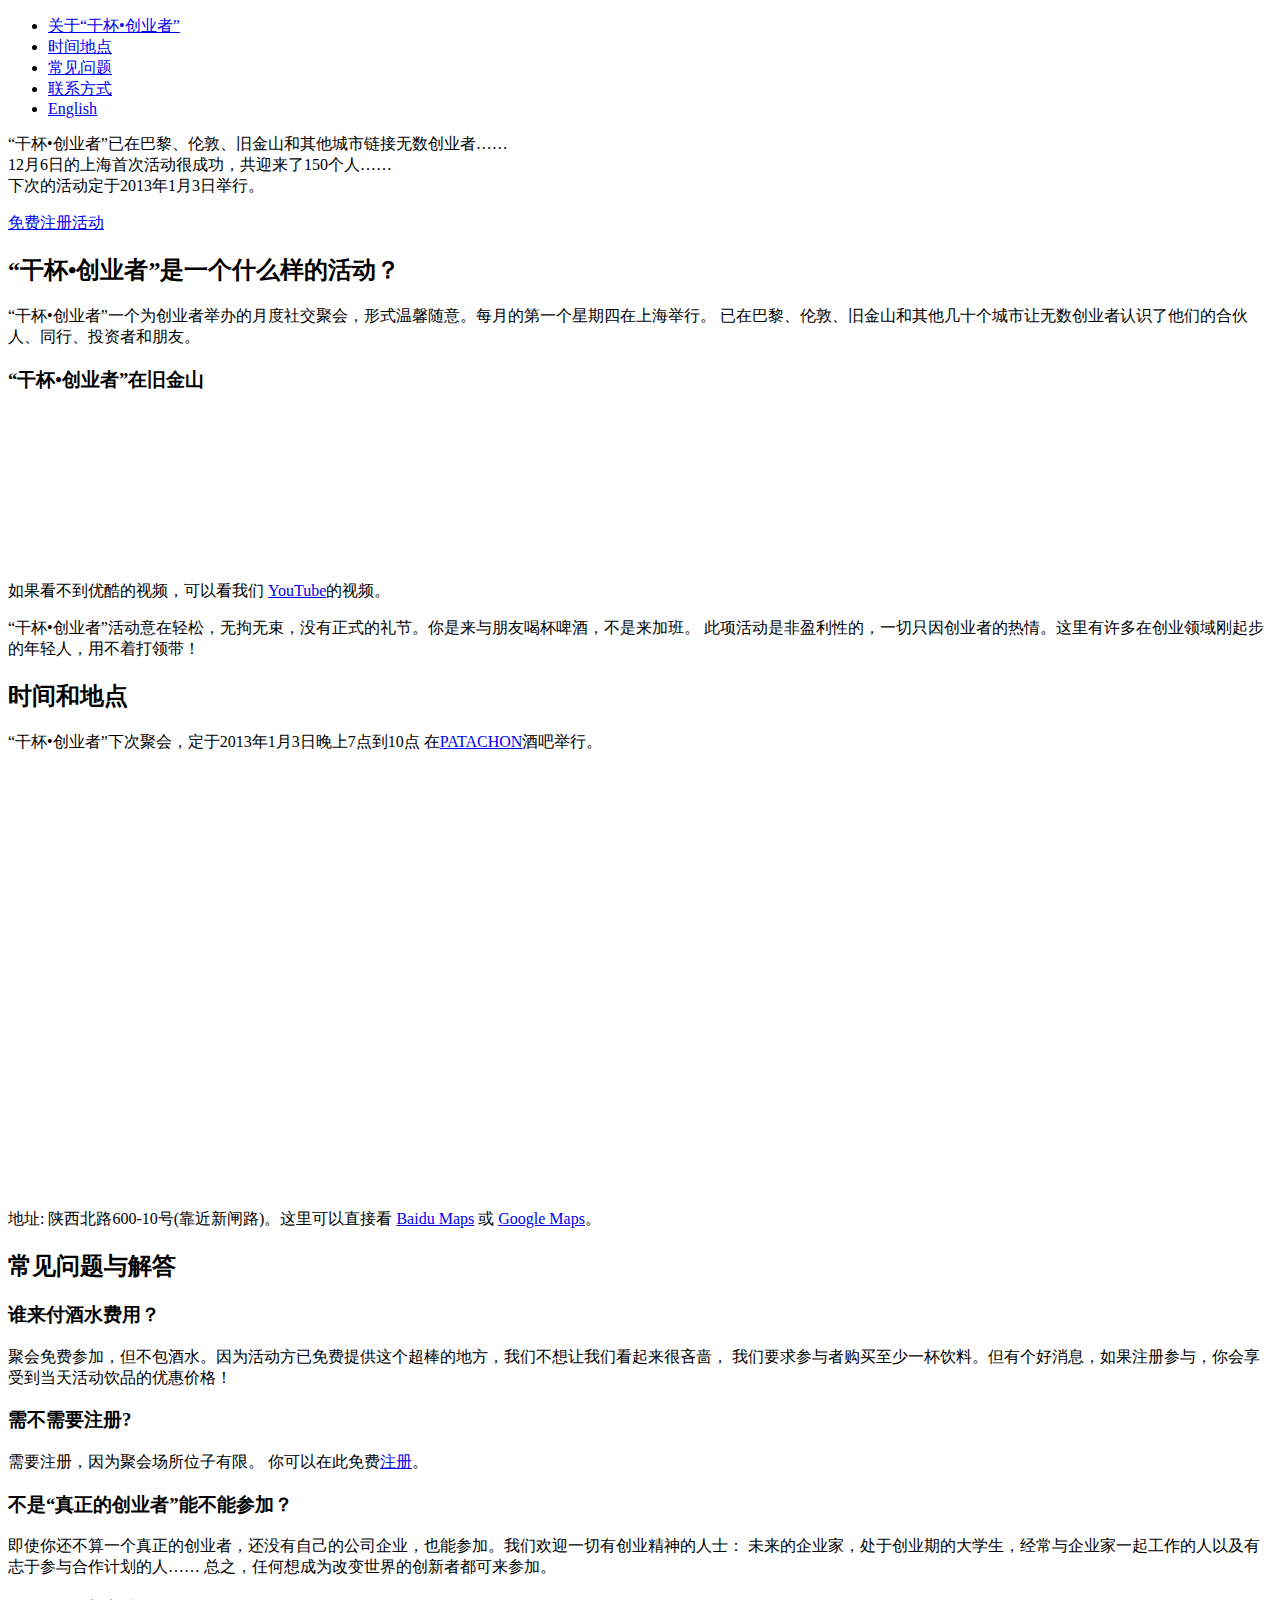
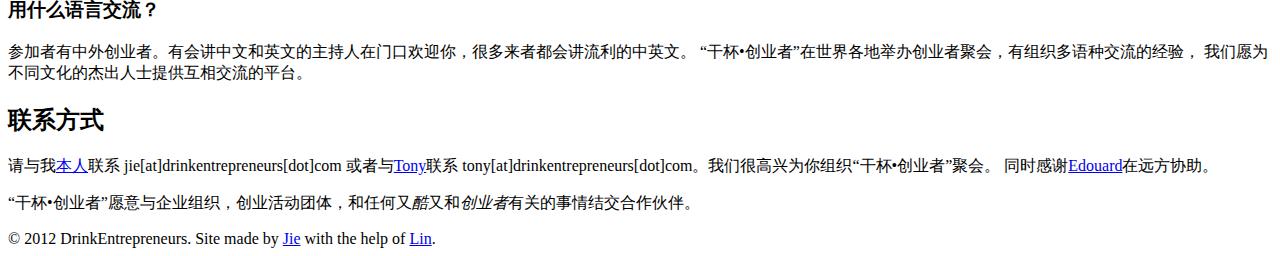
==== commit 361d3c76: "Big code cleaning" ====
--- a/chinese.html
+++ b/chinese.html
@@ -1,299 +1,165 @@
 <!DOCTYPE html>
-<html class=" js no-touch csstransforms no-csstransforms3d csstransitions fontface video audio" lang="en">
+<html lang="zh">
+  
   <head>
     <meta http-equiv="Content-Type" content="text/html; charset=UTF-8">
-    <meta charset="utf-8">          
+    <meta charset="utf-8">
     <meta name="viewport" content="width=1024">
-    <title>干杯•创业者</title>
-    <link href="css/public.css" rel="stylesheet" type="text/css">
-    <link href="css/wallet.css" rel="stylesheet" type="text/css">
+    <title>干杯•创业者</title>    
     <link rel="shortcut icon" type="image/x-icon" href="images/favicon.png">
-    <style type="text/css">
-      body { display: none; font-family: "agb","helvetica neue",helvetica,arial,sans-serif;}
-    
-      .content-section h2 { 
-        text-align: center; 
-        margin-bottom: 35px; 
-        font-family: "agb","helvetica neue",helvetica,arial,sans-serif;
-      }
-      
-      .question { 
-        text-align: justify; 
-        font-size: 15px; 
-        margin-bottom: 25px;       
-      }
-      
-      .question-title { 
-        font-size: 22px; 
-        color: black; 
-        margin-bottom: 10px;
-        font-family: "agb","helvetica neue",helvetica,arial,sans-serif;
-      }
-      
-      nav li {
-        background-repeat: no-repeat; 
-        background-position: 30px 0px;  
-        display: inline-block;
-        border-right: 1px solid #eeeeee;
-        height: 36px;
-        margin-top: 17px; 
-        padding: 0px 30px
-      }
-      
-      nav a {
-        font-size: 17px; 
-        margin-left: 43px; 
-        line-height: 2em; 
-        font-weight: normal; 
-        font-family: "agb","helvetica neue",helvetica,arial,sans-serif;
-        color: black;
-      }
-      
-      nav a:link {color: black}
-      nav a:visited {color: black}
-      nav a:active {color: black}
-      nav a:hover {color: #1492D6;}
-      
-      #countdown {
-        padding-bottom: 40px; 
-        margin: 0px 70px; 
-        border-bottom: 1px solid #dddddd;
-        text-align: center; 
-        font-style: italic; 
-        font-size: 13px;        
-      }
-      
-      #social {
-        position: absolute;
-        top: 30px;
-        left: 850px;
-      }
-      
-         #yay {
-        padding-bottom: 30px; 
-        padding-top: 30px;
-        margin: 0px 0px; 
-        text-align: center; 
-        font-style: italic; 
-        border-bottom: 1px solid #dddddd;
-        font-size: 25px;        
-        color: orange;
-        margin-bottom: 10px;
-      }
-      
-    </style>
-    <script src="js/modernizr.js" type="text/javascript"></script>
+    <link href="css/style.css" rel="stylesheet" type="text/css">    
     <script src="js/jquery.min.js" type="text/javascript"></script>
-
+    <script src="js/init.js" type="text/javascript"></script>
+    <script type="text/javascript">
+      $(function() {
+        initCountdownCN(2013, 1, 3, 19);
+        initMenuScrollAnimation();        
+      });      
+    </script>  
   </head>
   
-  <body class="lang-en country-US locale-en-US public cards-product-page has-hero-section" style="display: block; ">
+  <body>
     
-   
-<div class="header-wrapper">
-  <header class="main-header " style="height: 70px;">
-    <nav class="header-nav">    
-      <ul style="text-align: center">
-        <li style="background-image: url('images/what.png'); border-left: 1px solid #eeeeee;">
-          <a class="scroll-animate" href="#what">  
-            关于“干杯•创业者”
-          </a>
-        </li><li style="background-image: url('images/whenwhere.png');">
-          <a class="scroll-animate" href="#whenwhere">  
-            时间地点 
-          </a>
-        </li><li style="background-image: url('images/faq.png');">
-          <a class="scroll-animate" href="#faq">  
-            常见问题 
-          </a>
-        </li><li style="background-image: url('images/contact.png');">
-          <a class="scroll-animate" href="#contact">  
-            联系方式
-          </a>
-        </li><li style="background-image: url('images/uk.png');">
-          <a class="scroll-animate" href="../">  
-            English
-          </a>
-        </li>       
-      </ul>
-    </nav>
-  </header>
-</div>
+    <!----------------------------------------------------------------------------------------------->
+    <header>
+      <nav>    
+        <ul>
+          <li id="about-tab"><a href="#about">关于“干杯•创业者”</a></li>
+          <li id="whenwhere-tab"><a href="#whenwhere">时间地点</a></li>
+          <li id="faq-tab"><a href="#faq">常见问题</a></li>
+          <li id="contact-tab"><a href="#contact">联系方式</a></li>
+          <li id="en-tab"><a href="../">English</a></li>       
+        </ul>
+      </nav>
+    </header>
+    
+    <!----------------------------------------------------------------------------------------------->
+    <section id="cover">
 
+      <div id="cover-poster">
+        <a id="weibo-link" href="http://www.weibo.com/drinkentrepreneurs"></a>
+        <a id="fb-link" href="http://www.facebook.com/drinkentrepreneurs.sh"></a>
+      </div>
+
+      <p id="announcing-text">   
+        “干杯•创业者”已在巴黎、伦敦、旧金山和其他城市链接无数创业者……<br/>
+        12月6日的上海首次活动很成功，共迎来了150个人……<br/>
+        下次的活动定于2013年1月3日举行。
+      </p>
+
+      <a id="register-button" class="pretty-button" href="https://yoopay.cn/event/drinkentrepreneurs">
+        免费注册活动
+      </a>   
+
+      <p id="countdown-text"></p>
+
+    </section>      
+
+    <!----------------------------------------------------------------------------------------------->
+    <section  id="about">
+
+      <h2>“干杯•创业者”是一个什么样的活动？</h2>    
+
+      <p>
+        “干杯•创业者”一个为创业者举办的月度社交聚会，形式温馨随意。每月的第一个星期四在上海举行。
+        已在巴黎、伦敦、旧金山和其他几十个城市让无数创业者认识了他们的合伙人、同行、投资者和朋友。
+      </p>    
+
+      <div>
+        <h3>“干杯•创业者”在旧金山</h3>
+        <iframe frameborder=0 src="http://player.youku.com/embed/XNDc4NzQ3Njgw"></iframe>
+        <p>          
+          如果看不到优酷的视频，可以看我们
+          <a href="http://www.youtube.com/watch?v=aeeYpbGVeFc">YouTube</a>的视频。
+        </p>  
+      </div>  
+
+      <p>
+        “干杯•创业者”活动意在轻松，无拘无束，没有正式的礼节。你是来与朋友喝杯啤酒，不是来加班。
+        此项活动是非盈利性的，一切只因创业者的热情。这里有许多在创业领域刚起步的年轻人，用不着打领带！           
+      </p>     
+
+    </section>
+
+    <!----------------------------------------------------------------------------------------------->
+    <section id="whenwhere">
+
+      <h2>时间和地点</h2>    
+
+      <p>
+        “干杯•创业者”下次聚会，定于2013年1月3日晚上7点到10点
+        在<a href="http://www.patachoncafe.com/">PATACHON</a>酒吧举行。       
+      </p>        
+
+      <iframe width="700" height="420" frameborder="0" scrolling="no" marginheight="0" marginwidth="0" src="https://maps.google.com/maps/ms?msid=217042397330915588977.0004d1cc1b03db2b5a679&amp;msa=0&amp;ie=UTF8&amp;t=m&amp;ll=31.236509,121.453257&amp;spn=0.030823,0.059996&amp;z=14&amp;iwloc=0004d1cc1e9d0b90e06e7&amp;output=embed"></iframe>
+
+      <p>
+        地址: 	陕西北路600-10号(靠近新闸路)。这里可以直接看
+        <a href="http://j.map.baidu.com/poGUg">Baidu Maps</a> 或
+        <a href="https://maps.google.com/maps/ms?msid=217042397330915588977.0004d1cc1b03db2b5a679&msa=0&ll=31.23333,121.452066&spn=0.002436,0.005735">Google Maps</a>。   
+      </p>  
+
+    </section>      
+
+    <!----------------------------------------------------------------------------------------------->
+    <section  id="faq">
+
+      <h2>常见问题与解答</h2>
+
+      <h3>谁来付酒水费用？</h3>          
+      <p>
+        聚会免费参加，但不包酒水。因为活动方已免费提供这个超棒的地方，我们不想让我们看起来很吝啬，
+        我们要求参与者购买至少一杯饮料。但有个好消息，如果注册参与，你会享受到当天活动饮品的优惠价格！
+      </p>  
+
+      <h3>需不需要注册?</h3>          
+      <p>
+        需要注册，因为聚会场所位子有限。
+        你可以在此免费<a href="https://yoopay.cn/event/drinkentrepreneurs">注册</a>。          
+      </p> 
+
+      <h3>不是“真正的创业者”能不能参加？</h3>    
+      <p>      
+        即使你还不算一个真正的创业者，还没有自己的公司企业，也能参加。我们欢迎一切有创业精神的人士：
+        未来的企业家，处于创业期的大学生，经常与企业家一起工作的人以及有志于参与合作计划的人……
+        总之，任何想成为改变世界的创新者都可来参加。      
+      </p>
+
+      <h3>用什么语言交流？</h3>    
+      <p>      
+        参加者有中外创业者。有会讲中文和英文的主持人在门口欢迎你，很多来者都会讲流利的中英文。
+        “干杯•创业者”在世界各地举办创业者聚会，有组织多语种交流的经验，
+        我们愿为不同文化的杰出人士提供互相交流的平台。
+      </p>
+
+    </section>      
+
+    <!----------------------------------------------------------------------------------------------->
+    <section  id="contact">
+
+      <h2>联系方式</h2>    
+
+      <p>
+        请与我<a href="http://www.linkedin.com/in/jiemg">本人</a>联系
+        jie[at]drinkentrepreneurs[dot]com
+        或者与<a href="http://www.linkedin.com/in/gootsingfun">Tony</a>联系
+        tony[at]drinkentrepreneurs[dot]com。我们很高兴为你组织“干杯•创业者”聚会。
+        同时感谢<a href="http://www.linkedin.com/in/edouardf">Edouard</a>在远方协助。                           
+      </p>
+      
+      <p>
+        “干杯•创业者”愿意与企业组织，创业活动团体，和任何又<em>酷</em>又和<em>创业者</em>有关的事情结交合作伙伴。
+      </p>      
+
+    </section>  
     
-    
-<div class="main-content" id="content">
-      
-      
-<section style="height: 70px;">    
-</section>
-      
-      
-<section style="position: relative; background-image: url('images/cover_chinese.jpg'); height: 373px;">         
-  <div id="social">
-    <a href="http://www.weibo.com/drinkentrepreneurs"><img src="images/weibo.png" style="margin-bottom: 1px; margin-right: 20px;"></a>
-    <a href="http://www.facebook.com/drinkentrepreneurs.sh"><img src="images/fb.png"></a>
-  </div>      
-</section>      
+    <!----------------------------------------------------------------------------------------------->
+    <footer>
+      © 2012 DrinkEntrepreneurs.
+      Site made by <a href="http://www.linkedin.com/in/jiemg">Jie</a>
+      with the help of <a href="http://www.weibo.com/denglulin">Lin</a>.
+    </footer>
 
-<section>         
-  <div style="padding-top: 20px; text-align: center; font-size: 16px; color: black; line-height: 30px; 
-       font-family: 'agb','helvetica neue',helvetica,arial,sans-serif;">   
-    “干杯•创业者”已在巴黎、伦敦、旧金山和其他城市链接无数创业者……<br/>
-    12月6日的上海首次活动很成功，共迎来了150个人……<br/>
-    下次的活动定于2013年1月3日举行。
-  </div>
-  <div style="text-align: center; padding-top: 10px; margin-bottom: 20px">
-    <a href="https://yoopay.cn/event/drinkentrepreneurs" class="button primary-button scroll-to open-signup-drawer" 
-       style="font-size: 16px; font-family: 'agb','helvetica neue',helvetica,arial,sans-serif; padding: 10px 15px;">免费注册活动</a>   
-  </div>    
-  <div id="countdown"></div>
-</section> 
-  
-<section  id="what" class="content-section">
-  <div style="font-size: 15px; text-align: justify; margin: 0px 50px">    
-    <h2>“干杯•创业者”是一个什么样的活动？</h2>    
-    <p>
-      “干杯•创业者”一个为创业者举办的月度社交聚会，形式温馨随意。每月的第一个星期四在上海举行。
-      已在巴黎、伦敦、旧金山和其他几十个城市让无数创业者认识了他们的合伙人、同行、投资者和朋友。      
-    </p>    
-    <div style="margin: 30px 0px; text-align: center">
-      <p style="margin-bottom: 10px; font-size: 15px; color: black;  
-         font-family: 'agb','helvetica neue',helvetica,arial,sans-serif;" >“干杯•创业者”在旧金山</p>
-      
-      <iframe style="border: 1px solid #cccccc" height=384 width=610 frameborder=0 src="http://player.youku.com/embed/XNDc4NzQ3Njgw"></iframe>
-        
-      <p style="margin-top: 10px; font-size: 14px">
-        Watch <a href="http://www.youtube.com/watch?v=aeeYpbGVeFc">the video on YouTube</a> if not working on Youku.        
-      </p>  
-    </div>  
-    <p>
-      “干杯•创业者”活动意在轻松，无拘无束，没有正式的礼节。你是来与朋友喝杯啤酒，不是来加班。
-      此项活动是非盈利性的，一切只因创业者的热情。这里有许多在创业领域刚起步的年轻人，用不着打领带！      
-    </p>     
-  </div>
-</section>
-  
-      
-<section id="whenwhere" class="content-section made-for-mobile">
-  <div style="font-size: 18px; text-align: justify;">    
-    <h2>时间和地点</h2>    
-    <p style="text-align: center; margin-bottom: 35px">
-      “干杯•创业者”下次聚会，定于2013年1月3日晚上7点到10点在<a href="http://www.patachoncafe.com/">PATACHON</a>酒吧举行。<br/>      
-    </p>        
-    <div style="margin: auto; width: 700px;">      
-    <iframe width="700" height="420" frameborder="0" scrolling="no" marginheight="0" marginwidth="0" src="https://maps.google.com/maps/ms?msid=217042397330915588977.0004d1cc1b03db2b5a679&amp;msa=0&amp;ie=UTF8&amp;t=m&amp;ll=31.236509,121.453257&amp;spn=0.030823,0.059996&amp;z=14&amp;iwloc=0004d1cc1e9d0b90e06e7&amp;output=embed"></iframe>
-    <div style="font-size: 14px; margin-top: 10px; text-align: center">
-    地址: 	陕西北路600-10号(靠近新闸路)。打开 
-    <a href="http://j.map.baidu.com/poGUg">Baidu Maps</a> 或  
-    <a href="https://maps.google.com/maps/ms?msid=217042397330915588977.0004d1cc1b03db2b5a679&msa=0&ll=31.23333,121.452066&spn=0.002436,0.005735">
-          Google Maps</a>。 
-      
-    </div>  
-    </div>   
-  </div>
-</section>      
+  </body>
 
-<section  id="faq" class="content-section made-for-mobile">
-  <div style="font-size: 18px; text-align: justify;">    
-    <h2>常见问题与解答</h2>    
-    <div style="padding: 20px 50px 0px 50px;">
-      
-      <div class="question">
-        <p class="question-title">谁来付酒水费用？</p>          
-        <p>
-          聚会免费参加，但不包酒水。因为活动方已免费提供这个超棒的地方，我们不想让我们看起来很吝啬，我们要求参与者购买至少一杯饮料。
-          但有个好消息，注册参与，将获得当天优惠！
-        </p>        
-      </div>
-      
-      <div class="question">
-        <p class="question-title">需不需要注册 ? </p>          
-        <p>
-          需要注册，因为聚会场所位子有限。你可以在此免费<a href="https://yoopay.cn/event/drinkentrepreneurs">注册</a>。          
-        </p>        
-      </div>
-      
-      <div class="question">  
-        <p class="question-title">不是“真正的创业者”能不能参加？</p>    
-        <p>      
-          即使你还不算一个真正的创业者，还没有自己的公司企业，也能参加。
-          我们欢迎一切有创业精神的人士：未来的企业家，处于创业期的大学生，经常与企业家一起工作的人以及有志于参与合作计划的人……
-          总之，任何想成为改变世界的创新者都可来参加。
-        </p>
-      </div>
-      
-      <div class="question" style="margin-bottom: 0px;">  
-        <p class="question-title">用什么语言交流？</p>    
-        <p>      
-          参加者有中外创业者。有会讲中文和英文的主持人在门口欢迎你，很多来者都会讲流利的中英文。
-          “干杯•创业者”在世界各地举办创业者聚会，有组织多语种交流的经验，我们愿为不同文化的杰出人士提供互相交流的平台。
-        </p>
-      </div>
-        
-    </div>
-    
-  </div>
-</section>      
-      
-
-<section  id="contact" class="content-section made-for-mobile">
-  <div style="font-size: 16px; text-align: justify; margin: 0px 50px">    
-    <h2>联系方式</h2>    
-    <p>
-      请与我<a href="http://www.linkedin.com/in/jiemg">本人</a>联系jie[at]drinkentrepreneurs[dot]com或者与<a href="http://www.linkedin.com/in/gootsingfun">Tony</a>联系tony[at]drinkentrepreneurs[dot]com。<br/>
-      我们很高兴为你组织“干杯•创业者”聚会。同时感谢<a href="http://www.linkedin.com/in/edouardf">Edouard</a>在远方协助。
-      <br/><br/>
-      “干杯•创业者”愿意与企业组织，创业活动团体，和任何又<em>酷</em>又和<em>创业者</em>有关的事情结交合作伙伴。
-    </p>             
-  </div>
-</section>  
-  
-    </div>
-
-<footer style="padding: 25px; font-style: italic; text-align: center">
-  © 2012 DrinkEntrepreneurs. Site made by <a href="http://www.linkedin.com/in/jiemg">Jie</a>
-  with the help of <a href="http://www.weibo.com/denglulin">Lin</a>.
-</footer>
-
-  <script>
-    (function() {
-      
-      
-      var start = new Date(2013, 0, 3, 19);
-      
-      setInterval(function() {
-        var t = t = start - new Date();
-        var days, hours, mins, secs;        
-        days = Math.floor(t / (24 * 3600000));
-        t -= days * 24 * 3600000;
-        hours = Math.floor(t / 3600000);
-        t -= hours * 3600000;
-        mins = Math.floor(t / 60000);
-        t -= mins * 60000;
-        secs = Math.floor(t / 1000);
-        $('#countdown').html('离活动开始还有 '
-          + days + '天 '
-          + hours + '小时 '
-          + mins + '分钟 '
-          + secs + '秒'
-        );
-      }, 1000);
-          
-      
-      $('.scroll-animate').click(function() {
-        var scrollTime = {'#what': 800, '#whenwhere': 1200, '#faq': 1400, '#contact': 1800};
-        var eltId;
-        if (/(#[^#]+)$/.test(this.href)) {
-          eltId = RegExp.$1;
-          $('html, body').animate({        
-            scrollTop: $(eltId).offset().top
-          }, scrollTime[eltId]);  
-        }      
-      });
-      
-    })();            
-  </script>  
-
-
-</body></html>
+</html>
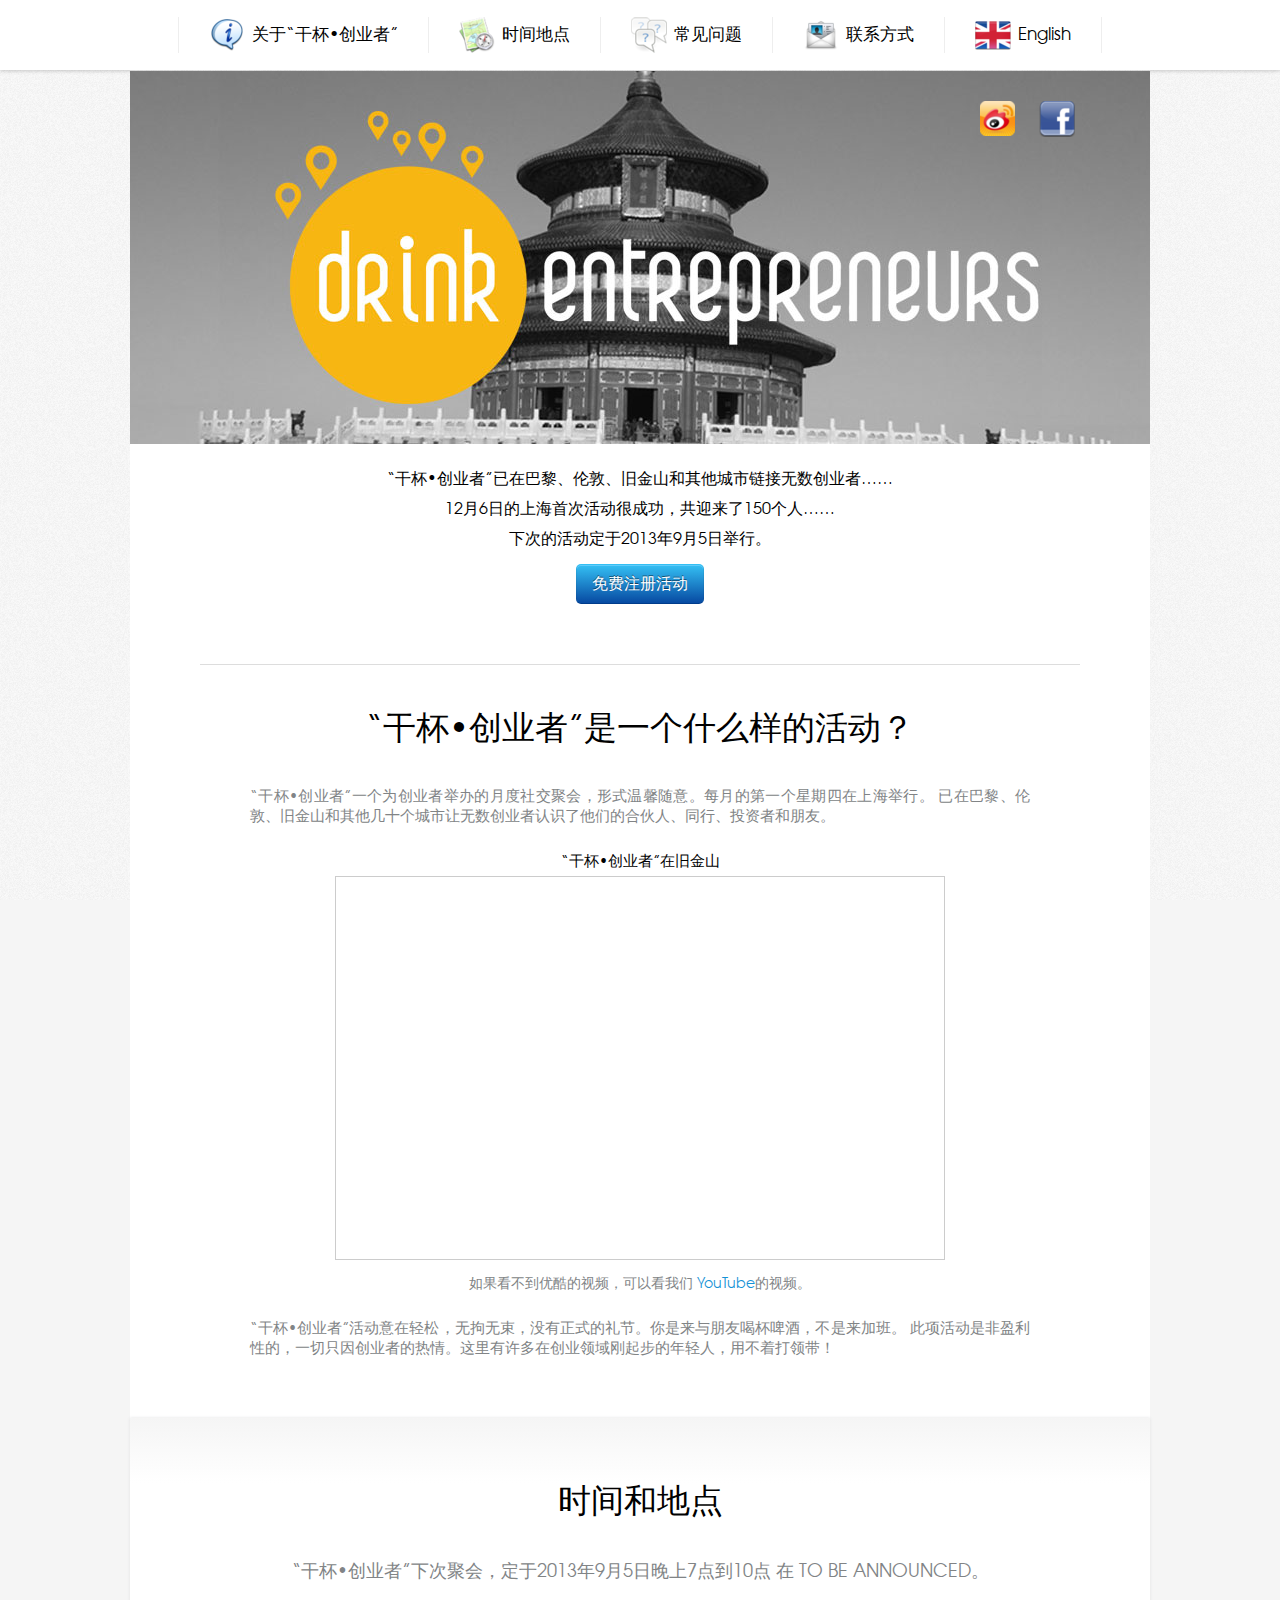
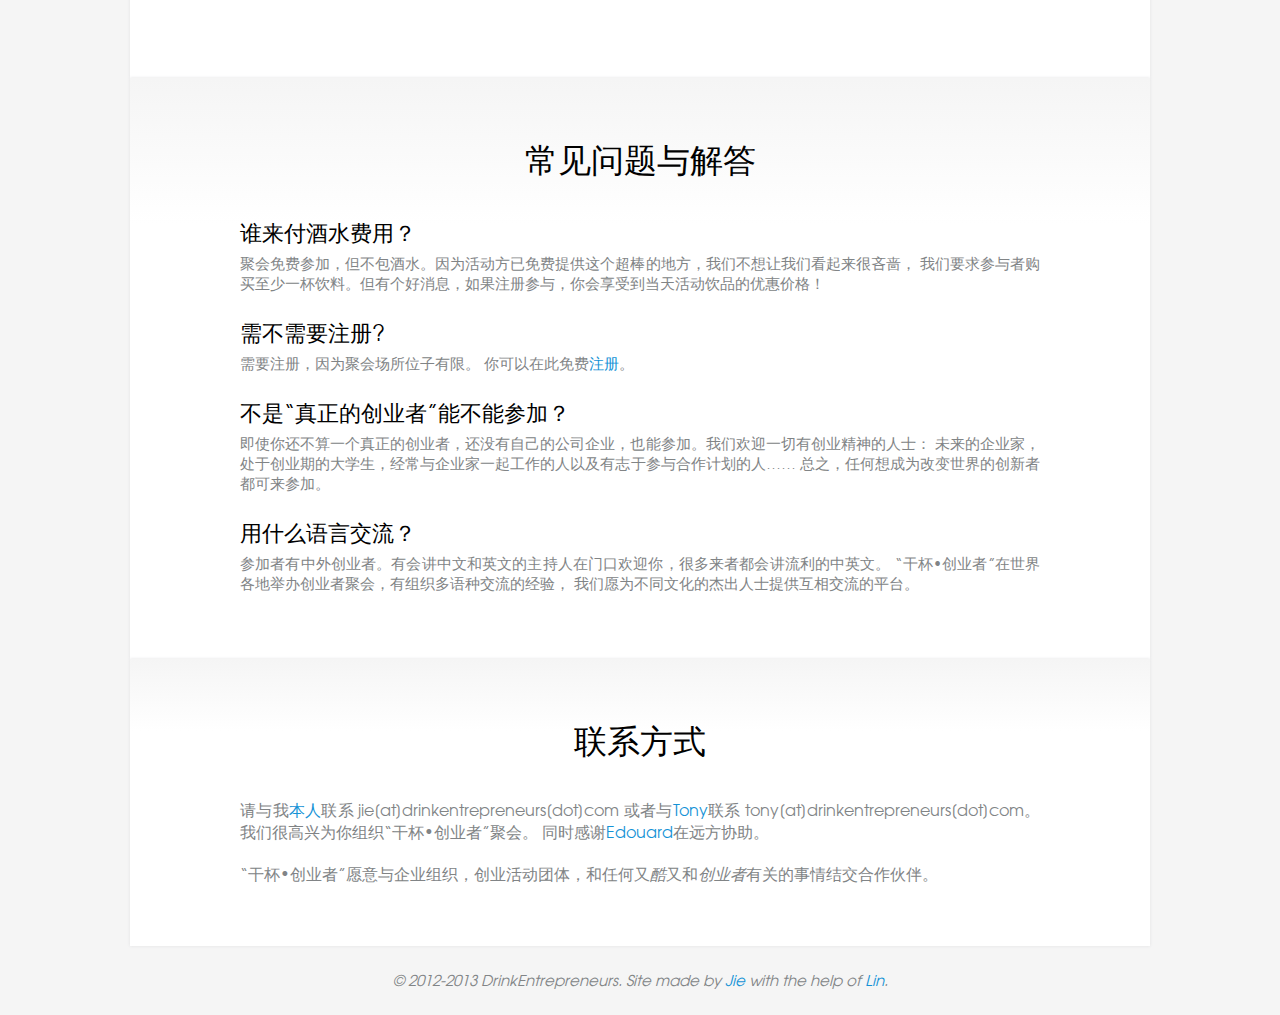
==== commit ea7619bf: "Update chinese.html" ====
--- a/chinese.html
+++ b/chinese.html
@@ -12,7 +12,7 @@
     <script src="js/init.js" type="text/javascript"></script>
     <script type="text/javascript">
       $(function() {
-        initCountdownCN(2013, 1, 3, 19);
+        initCountdownCN(2013, 9, 5, 19);
         initMenuScrollAnimation();        
       });      
     </script>  
@@ -44,10 +44,10 @@
       <p id="announcing-text">   
         “干杯•创业者”已在巴黎、伦敦、旧金山和其他城市链接无数创业者……<br/>
         12月6日的上海首次活动很成功，共迎来了150个人……<br/>
-        下次的活动定于2013年1月3日举行。
+        下次的活动定于2013年9月5日举行。
       </p>
 
-      <a id="register-button" class="pretty-button" href="https://yoopay.cn/event/drinkentrepreneurs">
+      <a id="register-button" class="pretty-button" href="#">
         免费注册活动
       </a>   
 
@@ -87,17 +87,19 @@
       <h2>时间和地点</h2>    
 
       <p>
-        “干杯•创业者”下次聚会，定于2013年1月3日晚上7点到10点
-        在<a href="http://www.patachoncafe.com/">PATACHON</a>酒吧举行。       
+        “干杯•创业者”下次聚会，定于2013年9月5日晚上7点到10点
+        在 TO BE ANNOUNCED。       
       </p>        
 
-      <iframe width="700" height="420" frameborder="0" scrolling="no" marginheight="0" marginwidth="0" src="https://maps.google.com/maps/ms?msid=217042397330915588977.0004d1cc1b03db2b5a679&amp;msa=0&amp;ie=UTF8&amp;t=m&amp;ll=31.236509,121.453257&amp;spn=0.030823,0.059996&amp;z=14&amp;iwloc=0004d1cc1e9d0b90e06e7&amp;output=embed"></iframe>
+      <!-- <iframe width="700" height="420" frameborder="0" scrolling="no" marginheight="0" marginwidth="0" src="https://maps.google.com/maps/ms?msid=217042397330915588977.0004d1cc1b03db2b5a679&amp;msa=0&amp;ie=UTF8&amp;t=m&amp;ll=31.236509,121.453257&amp;spn=0.030823,0.059996&amp;z=14&amp;iwloc=0004d1cc1e9d0b90e06e7&amp;output=embed"></iframe>
 
       <p>
         地址: 	陕西北路600-10号(靠近新闸路)。这里可以直接看
         <a href="http://j.map.baidu.com/poGUg">Baidu Maps</a> 或
         <a href="https://maps.google.com/maps/ms?msid=217042397330915588977.0004d1cc1b03db2b5a679&msa=0&ll=31.23333,121.452066&spn=0.002436,0.005735">Google Maps</a>。   
-      </p>  
+      </p>
+      
+      --!>
 
     </section>      
 
@@ -115,7 +117,7 @@
       <h3>需不需要注册?</h3>          
       <p>
         需要注册，因为聚会场所位子有限。
-        你可以在此免费<a href="https://yoopay.cn/event/drinkentrepreneurs">注册</a>。          
+        你可以在此免费<a href="#">注册</a>。          
       </p> 
 
       <h3>不是“真正的创业者”能不能参加？</h3>    
@@ -155,7 +157,7 @@
     
     <!----------------------------------------------------------------------------------------------->
     <footer>
-      © 2012 DrinkEntrepreneurs.
+      © 2012-2013 DrinkEntrepreneurs.
       Site made by <a href="http://www.linkedin.com/in/jiemg">Jie</a>
       with the help of <a href="http://www.weibo.com/denglulin">Lin</a>.
     </footer>
--- a/css/style.css
+++ b/css/style.css
@@ -0,0 +1,367 @@
+/******************************************************************************/
+/* GLOBAL SETTINGS */
+
+@font-face {
+  font-family: "agb";
+  font-style: normal;
+  font-weight: normal;
+  src: 
+    url("../fonts/b.eot") format("eot"), 
+    url("../fonts/b.woff") format("woff"), 
+    url("../fonts/b.ttf") format("truetype"), 
+    url("../fonts/b.svgz") format("svg");
+}
+
+* {
+  -webkit-box-sizing: border-box;
+  -moz-box-sizing: border-box;
+  box-sizing: border-box;
+  margin: 0px;
+  padding: 0px;
+  border: 0px;
+  font-size: 100%;
+  vertical-align: baseline;
+}
+
+body {
+  font-family: "agb", "helvetica neue", helvetica, arial, sans-serif;  
+  background: whiteSmoke url('../images/background.gif') fixed;
+  color: #818486;
+  -webkit-font-smoothing: antialiased;
+  -webkit-text-stroke: 1px rgba(0,0,0,0);  
+}
+
+a {
+  text-decoration: none;
+  color: #1492D6;
+}
+a, a:link, nav a:visited, nav a:active {
+  color: #1492D6;
+}      
+a:hover {
+  color: #0E6999;
+  outline: medium none;
+}
+
+h2 {
+  font-size: 33px;
+  font-weight: normal;
+  text-align: center;
+  margin-bottom: 35px;
+  color: black;
+}
+h3 {
+  font-weight: normal;
+}
+
+section {
+  margin: auto;
+  background: white;
+  box-shadow: #E1E1E3 0px 0px 3px 0px;
+  width: 1020px;
+  padding-top: 60px;
+  padding-bottom: 60px;
+  background-image: -webkit-linear-gradient(top, whiteSmoke,white 25%,white);
+  background-image: -moz-linear-gradient(top, whiteSmoke,white 25%,white);
+  background-image: -o-linear-gradient(top, whiteSmoke,white 25%,white);
+  background-image: linear-gradient(top, whiteSmoke,white 25%,white); 
+}
+
+/******************************************************************************/
+/* HEADER */
+
+header {
+  height: 70px;   
+  border-bottom: 1px solid white;
+  min-width: 1020px;
+  background: white;
+  box-shadow: 0 1px 4px rgba(0, 0, 0, 0.2);
+  -webkit-box-shadow: 0 1px 4px rgba(0, 0, 0, 0.2);
+  -moz-box-shadow: 0 1px 4px rgba(0,0,0,0.2);  
+}
+
+nav {
+  width: 100%;
+  position: relative;
+  float: left;          
+  overflow: hidden;
+}
+nav ul {
+  position: relative;
+  left: 50%;
+  text-align: center; 
+  clear: left;
+  float: left;
+  list-style: none;
+}
+nav li {        
+  position: relative;
+  display: block;
+  float: left;
+  right: 50%;
+  list-style: none;  
+}
+
+nav li {
+  background-repeat: no-repeat; 
+  background-position: 30px 0px;           
+  border-right: 1px solid #eeeeee;
+  border-left: 1px solid #eeeeee;        
+  margin-top: 17px; 
+  padding: 0px 30px;
+  height: 36px;
+}
+
+nav li + li {
+  border-left: none;
+}
+
+nav a {
+  font-size: 17px; 
+  margin-left: 43px; 
+  line-height: 2em; 
+  font-weight: normal; 
+}      
+nav a, nav a:link, nav a:visited, nav a:active {
+  color: black;
+}      
+nav a:hover {
+  color: #1492D6;
+}
+
+#about-tab {
+  background-image: url("../images/what.png");
+}
+#whenwhere-tab {
+  background-image: url("../images/whenwhere.png");
+}
+#faq-tab {
+  background-image: url("../images/faq.png");
+}
+#contact-tab {
+  background-image: url("../images/contact.png");
+}
+#cn-tab {
+  background-image: url("../images/china.png");
+}
+#en-tab {
+  background-image: url("../images/uk.png");
+}
+
+/******************************************************************************/
+/* COVER SECTION */
+
+#cover {
+  text-align: center; 
+  font-size: 16px;
+  padding-top: 0px;
+  padding-bottom: 0px;
+  background-image: none;
+  box-shadow: none;
+  margin-top: 1px;
+}
+
+#cover-poster {
+  position: relative; 
+  background-image: url("../images/cover.jpg");
+  height: 373px;
+}
+
+#weibo-link {
+  background-image: url("../images/weibo.png"); 
+  display: inline-block; 
+  height: 35px; 
+  width: 35px;
+  position: absolute;
+  left: 850px;
+  top: 30px;        
+}
+
+#fb-link {
+  background-image: url("../images/fb.png"); 
+  display: inline-block; 
+  height: 36px; 
+  width: 36px;
+  position: absolute;
+  left: 909px;
+  top: 30px;
+}
+
+#announcing-text {
+  padding-top: 20px;   
+  color: black; 
+  line-height: 30px;
+}
+
+#register-button {
+  font-family: "agb","helvetica neue", helvetica, arial, sans-serif; 
+  padding: 10px 15px;
+  margin: 10px 0px 20px 0px;
+}
+
+#countdown-text {
+  padding-bottom: 40px; 
+  margin: 0px 70px; 
+  border-bottom: 1px solid #dddddd;
+  text-align: center; 
+  font-style: italic; 
+  font-size: 13px; 
+}
+
+/******************************************************************************/
+/* ABOUT SECTION */
+
+#about {
+  font-size: 15px; 
+  text-align: justify;
+  padding-top: 40px;
+  padding-left: 120px;
+  padding-right: 120px;
+  background-image: none;
+  box-shadow: none;
+}
+
+#about div {
+  margin: 25px 0px;
+  text-align: center
+}
+
+#about h3 {
+  margin-bottom: 5px; 
+  font-size: 15px;
+  color: black;
+}
+
+#about iframe {
+  border: 1px solid #cccccc;
+  width: 610px;
+  height: 384px; 
+}
+
+
+#about div p {
+  margin-top: 10px; 
+  font-size: 14px
+}
+
+/******************************************************************************/
+/* WHENWHERE SECTION */
+
+#whenwhere {
+  text-align: center;
+}
+
+#whenwhere h2 + p {
+  font-size: 18px;
+  margin-bottom: 35px;
+}
+
+#whenwhere iframe + p {
+  font-size: 14px; 
+  margin-top: 10px;
+}
+
+/******************************************************************************/
+/* FAQ SECTION */
+
+#faq {
+  padding-left: 110px;
+  padding-right: 110px;
+  padding-bottom: 40px;
+}
+
+#faq h3 {
+  font-size: 22px; 
+  color: black; 
+  margin-bottom: 5px;
+}
+
+#faq p {
+  text-align: justify; 
+  font-size: 15px; 
+  margin-bottom: 25px;
+}
+
+/******************************************************************************/
+/* CONTACT SECTION */
+
+#contact {
+  font-size: 16px;
+  text-align: justify;
+  padding-left: 110px;
+  padding-right: 110px;
+}
+
+#contact p + p {
+  margin-top: 20px;
+}
+
+/******************************************************************************/
+/* FOOTER */
+
+footer {
+  font-size: 15px;
+  padding: 25px; 
+  font-style: italic;
+  text-align: center;
+}
+
+/******************************************************************************/
+/* PRETTY BUTTON STYLING */
+
+.pretty-button, .pretty-button:visited {
+  border-color: #003C8B;
+  border-color: #34BFF3 rgba(0, 0, 0, 0.05) #003C8B;
+  border-width: 1px;
+  border-style: solid;
+  background: #34BFF3;
+  background: -webkit-linear-gradient(#34BFF3,#074AA2);
+  background: -moz-linear-gradient(#34BFF3,#074AA2);
+  background: -o-linear-gradient(#34BFF3,#074AA2);
+  background: linear-gradient(#34BFF3,#074AA2);
+  text-shadow: 0 -1px rgba(0, 0, 0, 0.5);
+  color: white;
+  -webkit-box-shadow: inset 0 1px #60CBFA;
+  -moz-box-shadow: inset 0 1px #60cbfa;
+  box-shadow: inset 0 1px #60CBFA;
+  cursor: pointer;
+  text-align: center;
+  white-space: nowrap;
+  line-height: 18px;
+  display: inline-block;
+  min-width: 90px;
+  -webkit-border-radius: 5px;
+  -moz-border-radius: 5px;
+  -ms-border-radius: 5px;
+  -o-border-radius: 5px;
+  border-radius: 5px;
+  padding: 7px 20px 7px 20px;
+  -webkit-appearance: none;
+  -moz-appearance: none;
+  appearance: none;
+  text-decoration: none;
+  vertical-align: baseline;
+}
+
+.pretty-button:hover {
+  background: -webkit-linear-gradient(#48C5FA, #1788D4);
+  background: -moz-linear-gradient(#48C5FA, #1788D4);
+  background: -o-linear-gradient(#48C5FA, #1788D4);
+  background: linear-gradient(#48C5FA, #1788D4);
+  border-color: #34BFF3 rgba(0, 0, 0, 0.1) #0568A6;
+  color: white;
+}
+
+.pretty-button:active {
+  background: -webkit-linear-gradient(#0049A8, #0F8BD6);
+  background: -moz-linear-gradient(#0049A8, #0F8BD6);
+  background: -o-linear-gradient(#0049A8, #0F8BD6);
+  background: linear-gradient(#0049A8, #0F8BD6);  
+  border-color: #011938 #063E6C #0F6CA0;
+  box-shadow: 0 0 10px rgba(0, 0, 0, 0.3) inset, 0 1px 0 1px rgba(0, 0, 0, 0.1) inset, 0 1px rgba(0, 0, 0, 0.2) inset;
+  color: white;
+}
+
+.pretty-button:link {
+  color: white;
+}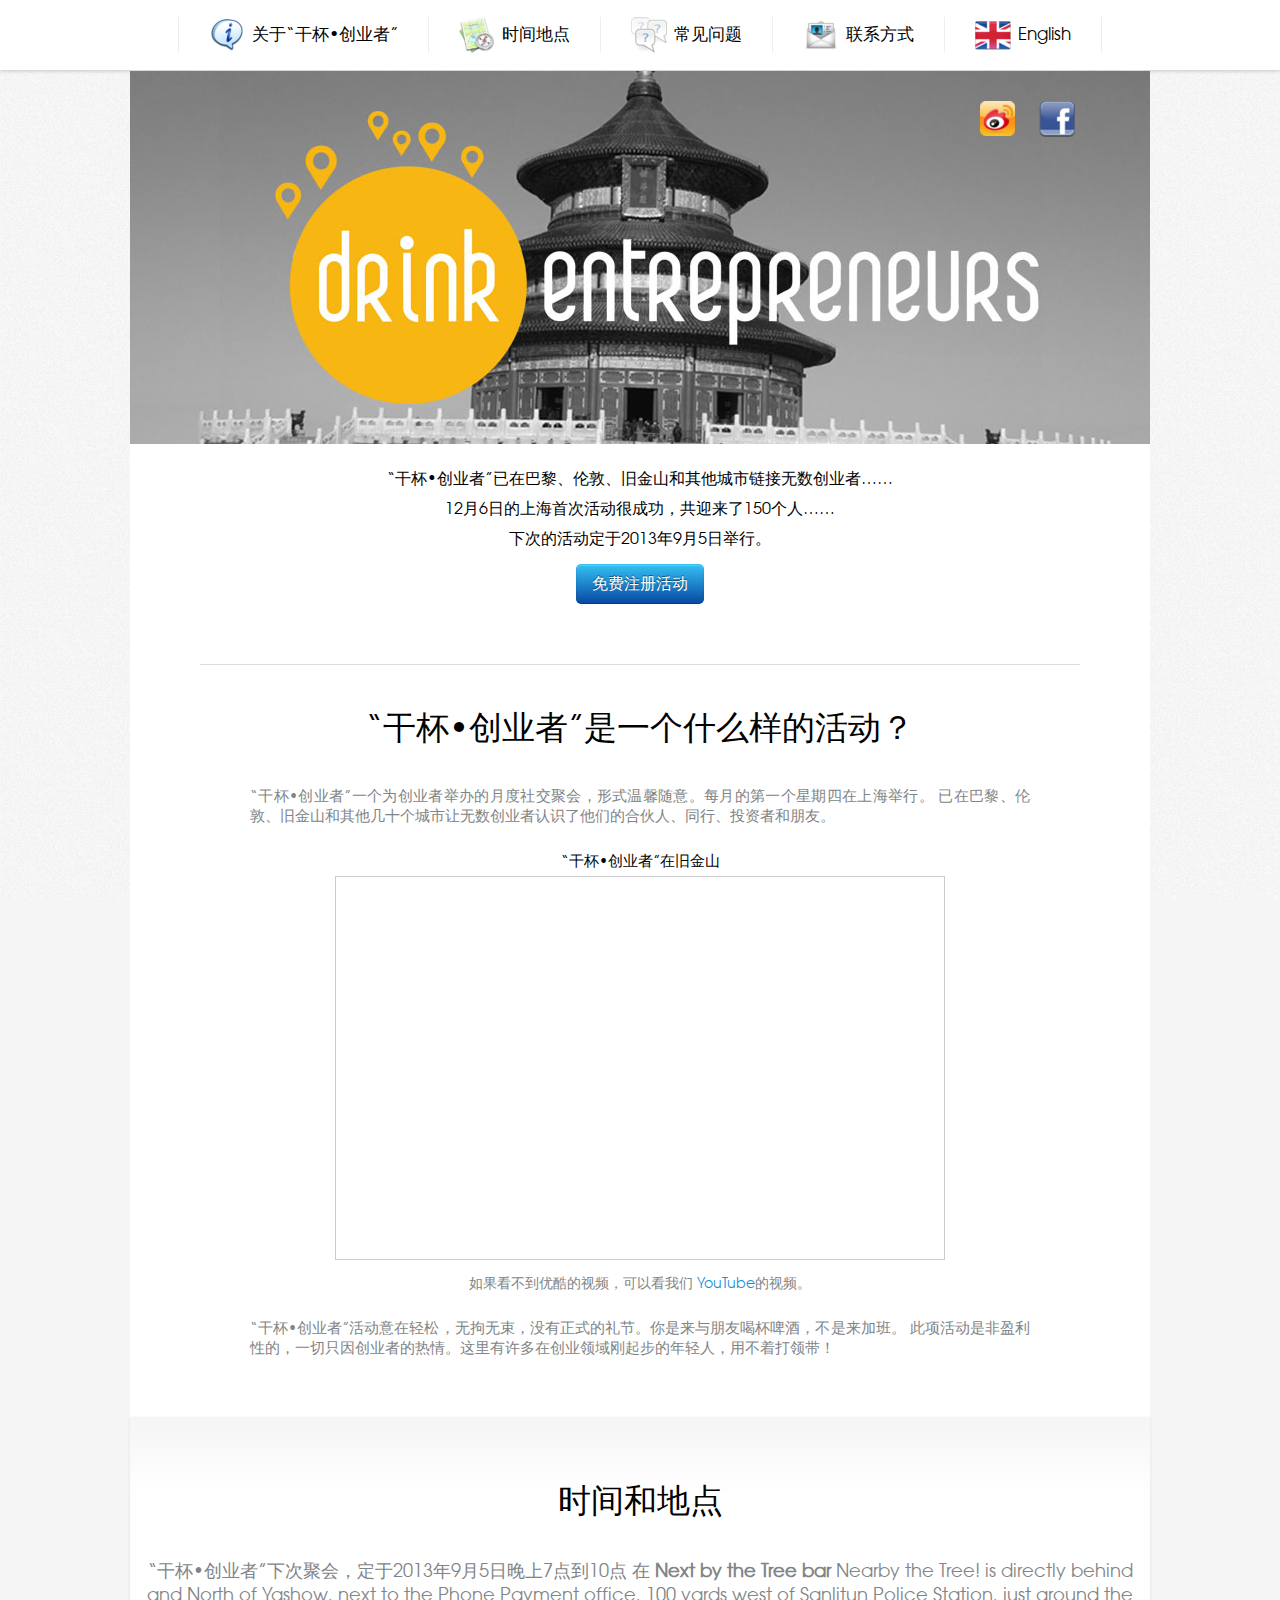
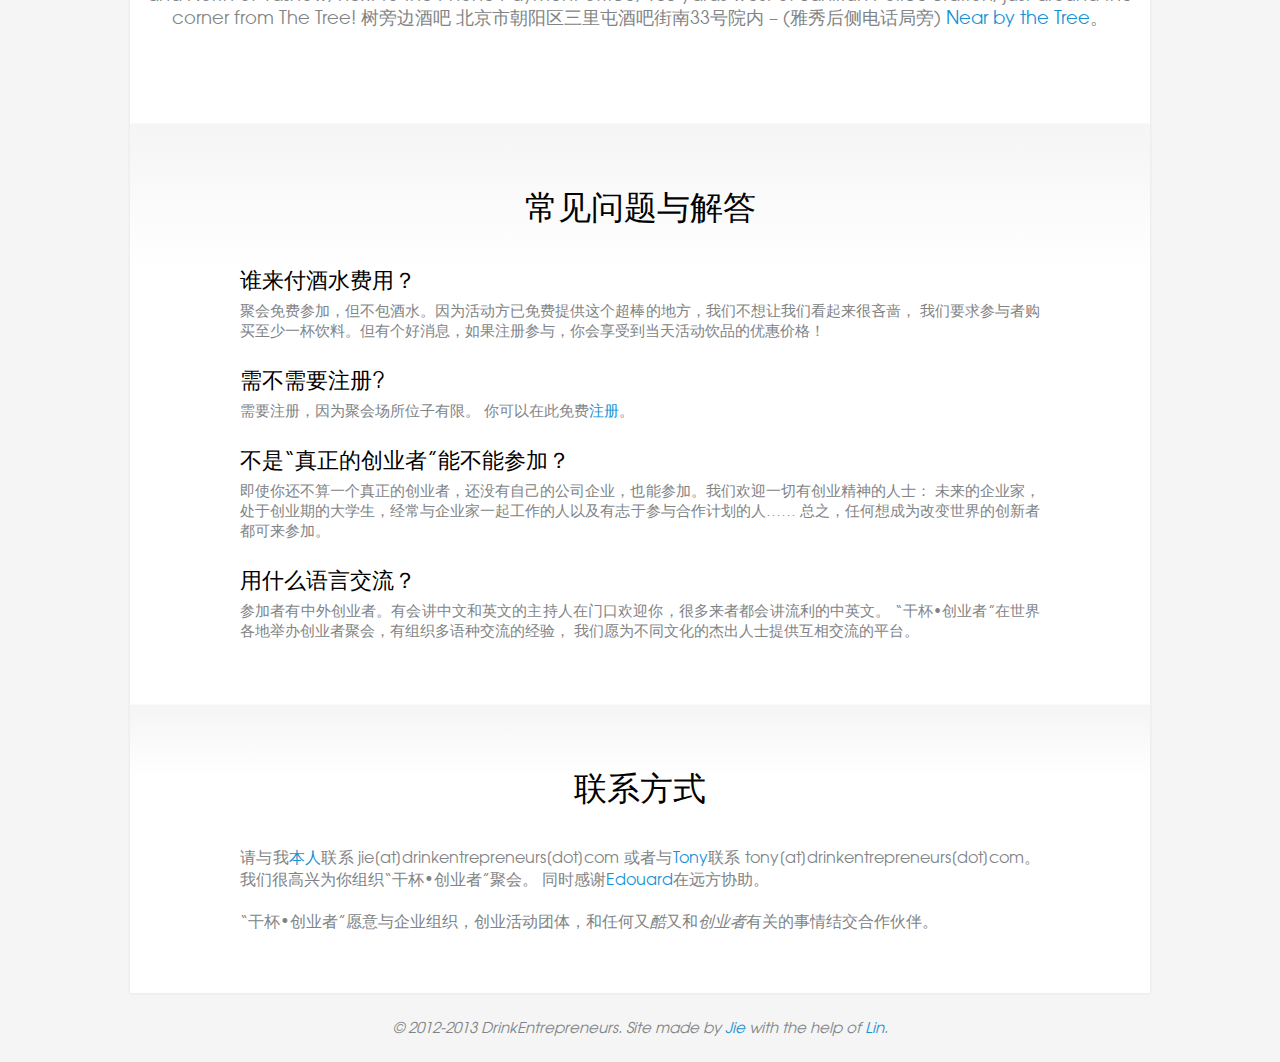
==== commit ddffec81: "Update chinese.html" ====
--- a/chinese.html
+++ b/chinese.html
@@ -47,7 +47,7 @@
         下次的活动定于2013年9月5日举行。
       </p>
 
-      <a id="register-button" class="pretty-button" href="#">
+      <a id="register-button" class="pretty-button" href="https://yoopay.cn/event/DrinkEntrepreneursBeijing">
         免费注册活动
       </a>   
 
@@ -88,7 +88,11 @@
 
       <p>
         “干杯•创业者”下次聚会，定于2013年9月5日晚上7点到10点
-        在 TO BE ANNOUNCED。       
+        在 <b>Next by the Tree bar</b> 
+        Nearby the Tree! is directly behind and North of Yashow, next to the Phone Payment office, 100 yards west of Sanlitun Police Station, just around the corner from The Tree!
+
+树旁边酒吧 北京市朝阳区三里屯酒吧街南33号院内 – (雅秀后侧电话局旁)
+<a href="http://nearbythetree.com/map/">Near by the Tree</a>。       
       </p>        
 
       <!-- <iframe width="700" height="420" frameborder="0" scrolling="no" marginheight="0" marginwidth="0" src="https://maps.google.com/maps/ms?msid=217042397330915588977.0004d1cc1b03db2b5a679&amp;msa=0&amp;ie=UTF8&amp;t=m&amp;ll=31.236509,121.453257&amp;spn=0.030823,0.059996&amp;z=14&amp;iwloc=0004d1cc1e9d0b90e06e7&amp;output=embed"></iframe>
